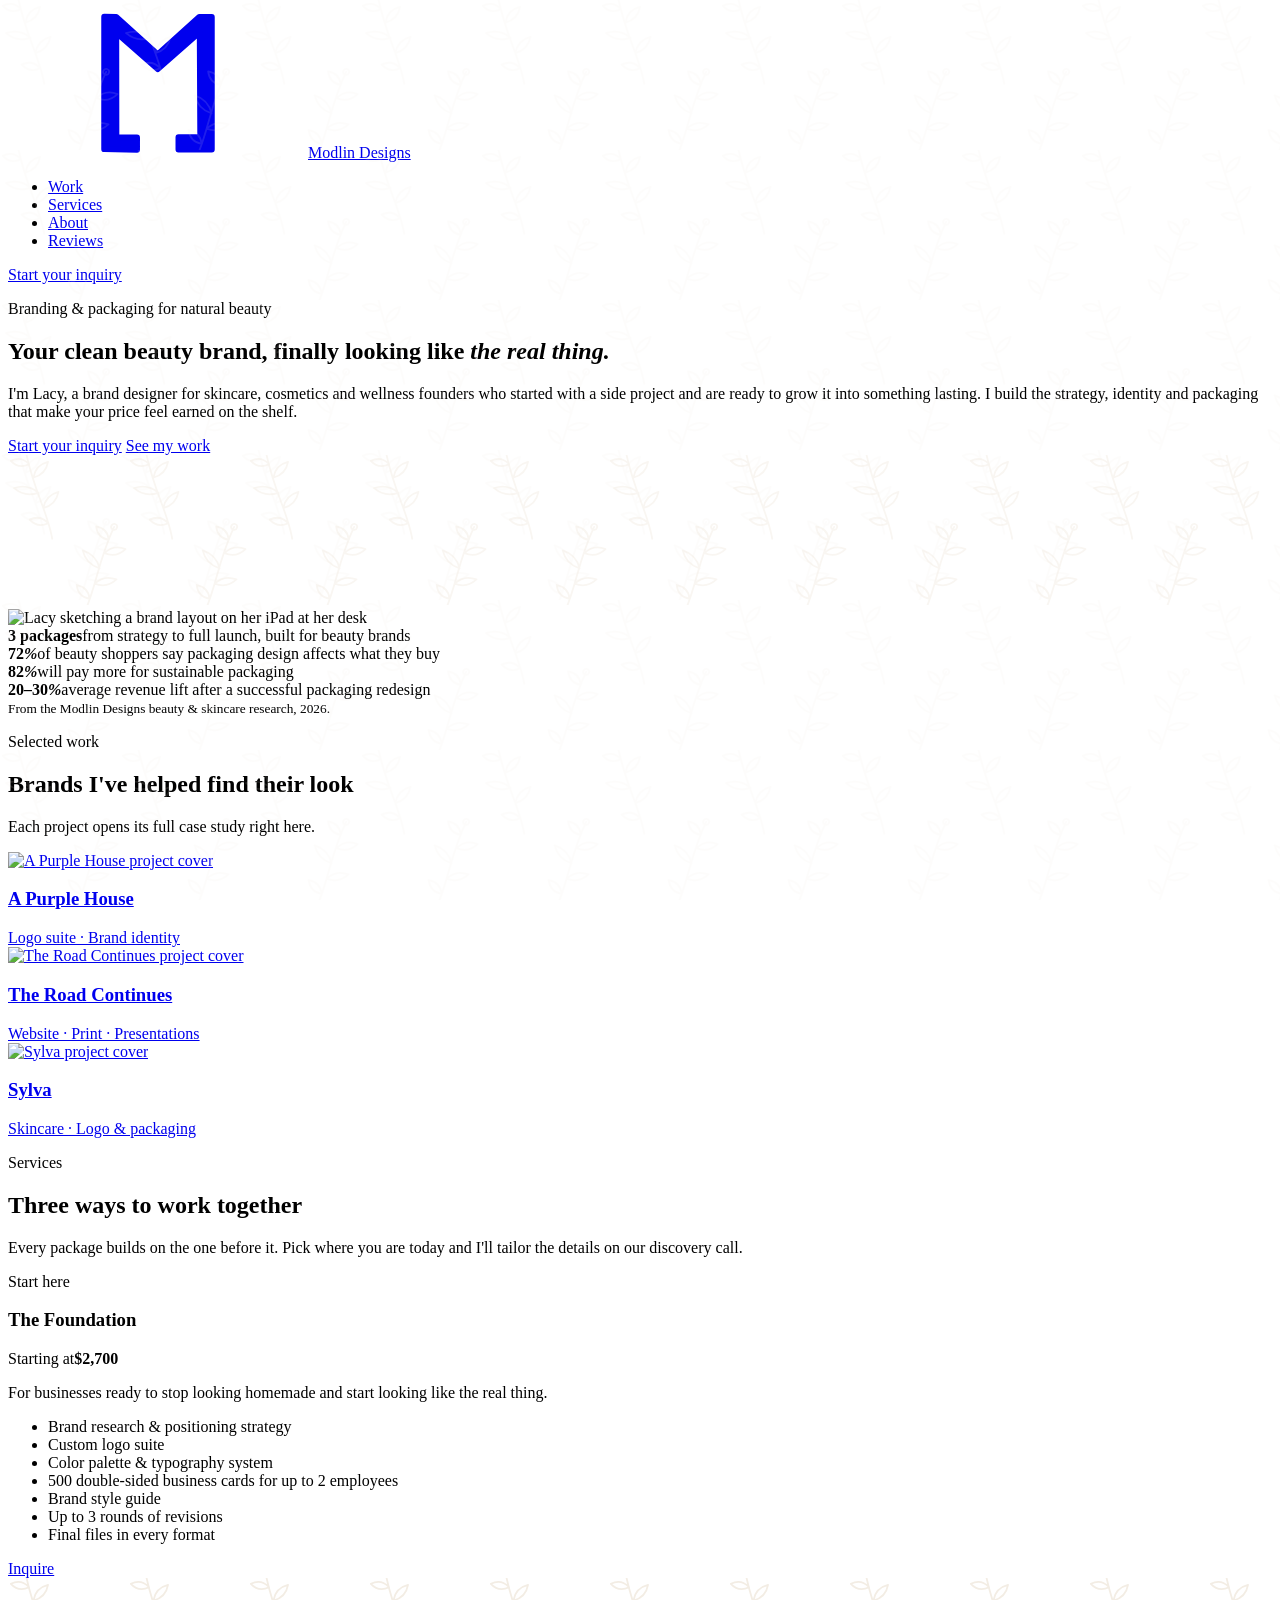
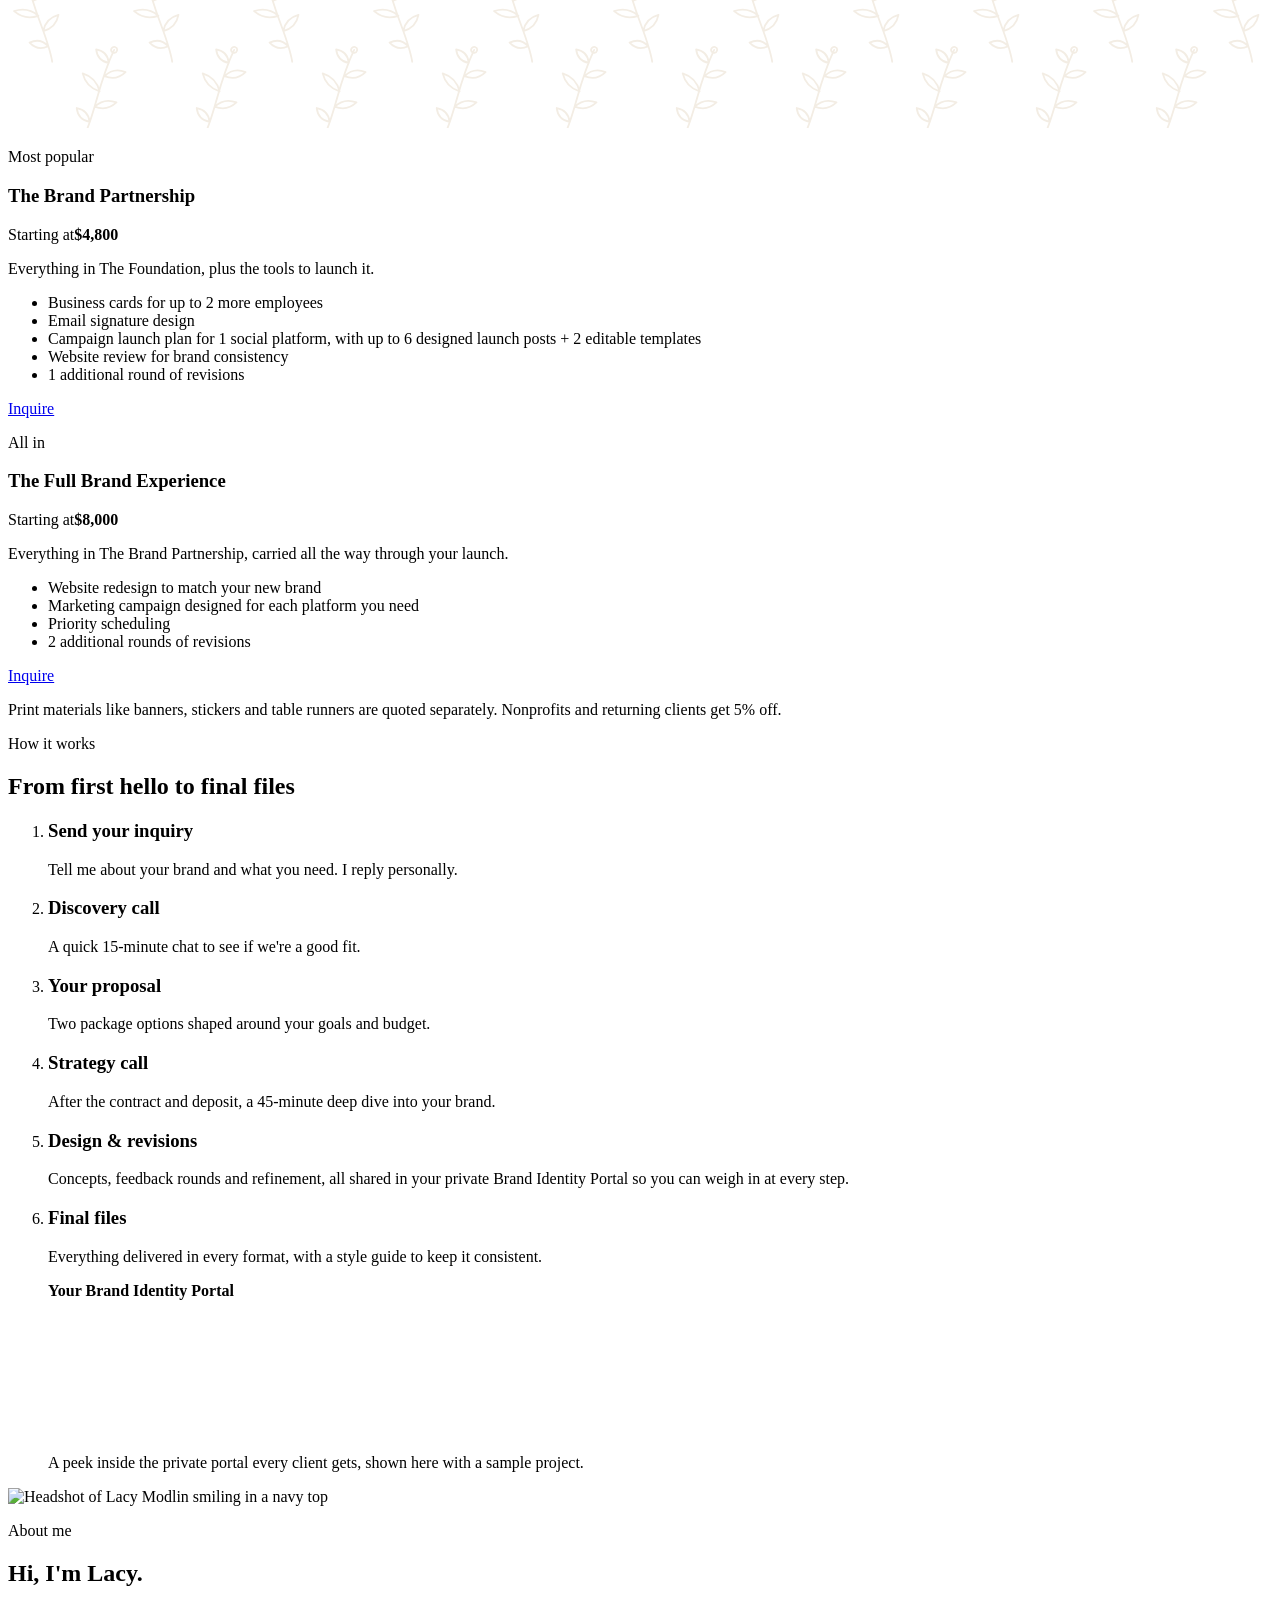
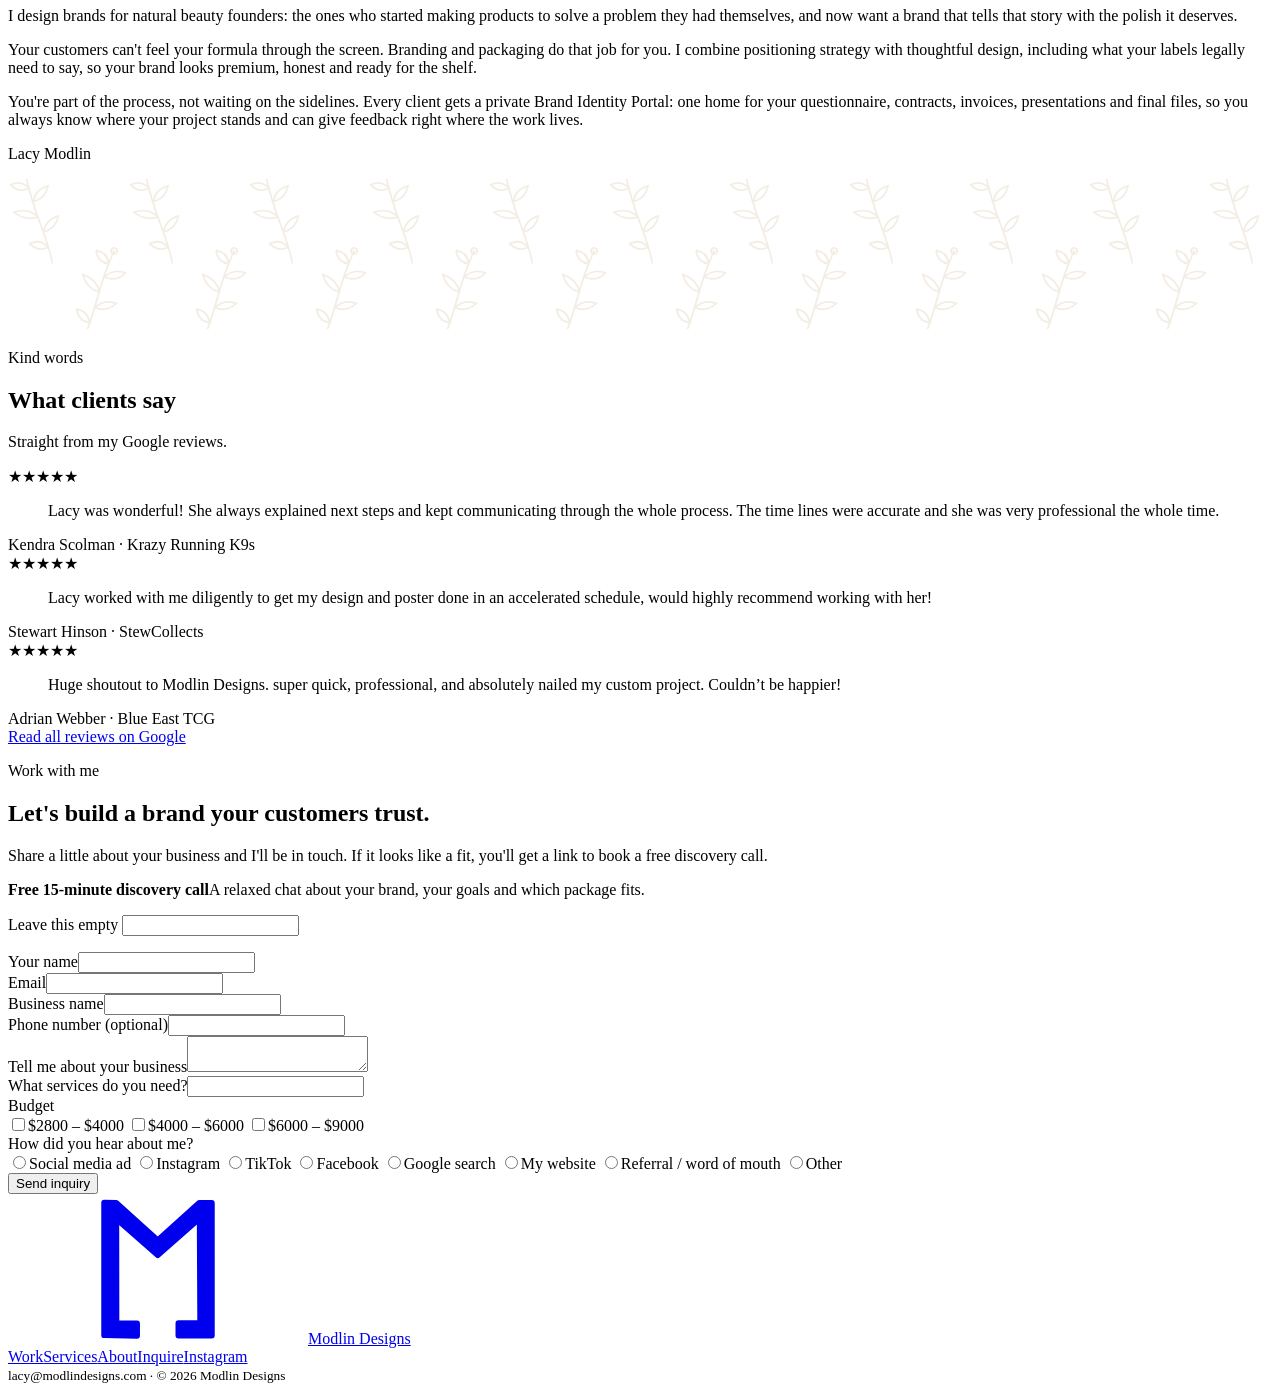
==== site/index.html @ efaef1c1 "Add Brand Identity Portal walkthrough video under How it works Co-Authored-By: Claude Opus 5.5 <nore" ====
<!doctype html>
<html lang="en">
<head>
<meta charset="utf-8">
<meta name="viewport" content="width=device-width,initial-scale=1,viewport-fit=cover">
<title>Modlin Designs | Brand &amp; Packaging Designer for Natural Beauty Brands</title>
<meta name="description" content="Lacy Modlin designs brand identities and packaging for natural skincare, cosmetics and wellness brands. Strategy-led branding packages from $2,700.">
<link rel="canonical" href="https://modlindesigns.com/">
<meta name="theme-color" content="#1B2A4A">
<meta property="og:site_name" content="Modlin Designs">
<meta property="og:title" content="Modlin Designs | Brand &amp; Packaging Designer for Natural Beauty Brands">
<meta property="og:description" content="Lacy Modlin designs brand identities and packaging for natural skincare, cosmetics and wellness brands. Strategy-led branding packages from $2,700.">
<meta property="og:type" content="website">
<meta property="og:url" content="https://modlindesigns.com/">
<meta property="og:image" content="https://modlindesigns.com/assets/img/og-image.jpg">
<meta property="og:locale" content="en_US">
<meta name="twitter:card" content="summary_large_image">
<meta name="twitter:title" content="Modlin Designs | Brand &amp; Packaging Designer for Natural Beauty Brands">
<meta name="twitter:description" content="Lacy Modlin designs brand identities and packaging for natural skincare, cosmetics and wellness brands. Strategy-led branding packages from $2,700.">
<meta name="twitter:image" content="https://modlindesigns.com/assets/img/og-image.jpg">
<script type="application/ld+json">{"@context": "https://schema.org", "@type": "ProfessionalService", "@id": "https://modlindesigns.com/#business", "name": "Modlin Designs", "url": "https://modlindesigns.com/", "logo": "https://modlindesigns.com/assets/img/favicon.svg", "image": "https://modlindesigns.com/assets/img/og-image.jpg", "email": "lacy@modlindesigns.com", "description": "Brand identity and packaging design for natural skincare, cosmetics and wellness brands.", "address": {"@type": "PostalAddress", "addressLocality": "Newbury Park", "addressRegion": "CA", "addressCountry": "US"}, "areaServed": "United States", "priceRange": "$$$", "founder": {"@id": "https://modlindesigns.com/#lacy"}, "sameAs": ["https://www.instagram.com/modlindesigns/"], "knowsAbout": ["Brand identity design", "Packaging design", "Logo design", "Skincare branding", "Cosmetics branding", "Brand strategy"]}</script>
<script type="application/ld+json">{"@context": "https://schema.org", "@type": "Person", "@id": "https://modlindesigns.com/#lacy", "name": "Lacy Modlin", "jobTitle": "Brand Designer", "worksFor": {"@id": "https://modlindesigns.com/#business"}, "url": "https://modlindesigns.com/#about", "sameAs": ["https://www.instagram.com/modlindesigns/"]}</script>
<script type="application/ld+json">{"@context": "https://schema.org", "@type": "WebSite", "name": "Modlin Designs", "url": "https://modlindesigns.com/"}</script>

<link rel="icon" href="/assets/img/favicon.svg" type="image/svg+xml">
<link rel="preconnect" href="https://fonts.googleapis.com">
<link rel="preconnect" href="https://fonts.gstatic.com" crossorigin>
<link rel="stylesheet" href="https://fonts.googleapis.com/css2?family=Nunito+Sans:ital,opsz,wght@0,6..12,400;0,6..12,600;0,6..12,700;0,6..12,800;1,6..12,400&display=swap">
<link rel="stylesheet" href="/assets/site.css">
</head>
<body>
<svg width="0" height="0" style="position:absolute" aria-hidden="true" xmlns:c2pa="http://c2pa.org/manifest"><metadata><c2pa:manifest>[base64]/[base64]/[base64]/[base64]/[base64]/3cyjxFA3Qo5S46fX0/ihY0VZ7mfb9KF703t5OjWDBWMA4GA1UdDwEB/wQEAwIHgDAVBgNVHSUEDjAMBgorBgEEAYPoXgIBMAwGA1UdEwEB/wQCMAAwHwYDVR0jBBgwFoAUzlHiBIFOZFsj+OPEz5o+nMHXXMIwCgYIKoZIzj0EAwMDZwAwZAIwMXMdFJ4BetLLVY7ORuE9noqbbAZOZn/aArXyTwFAZfKrPzxF2vPoJNf1+UCdg1XGAjBwX1zd9WGqYkqmL5SFqw1QySjr1zJfpJM9+1rdDwSPLMOPOjKuiXjoU/[base64]/jKN0HOrCvYYaFTtKqg9ouAygaY8A213Cc39vsR4ksc24cP8Gp+SHYgY+iVTx2PBjfODE=</c2pa:manifest></metadata>
  <defs>
    <pattern id="sprig" width="120" height="150" patternUnits="userSpaceOnUse">
      <g fill="none" stroke="#F3EDE4" stroke-width="1.8" stroke-linecap="round" stroke-linejoin="round">
        <path transform="translate(30,40) rotate(-18)" d="M0,46 C4,20 -3,-8 2,-46 M1,30Q-3.93,19.3 -15.6,20.87Q-10.67,31.57 1,30 M1,14Q14.11,14.78 20.48,3.29Q7.37,2.51 1,14 M1,-2Q-6.45,-14.08 -20.64,-13.9Q-13.19,-1.82 1,-2 M1,-18Q13.75,-17.03 19.76,-28.32Q7.01,-29.29 1,-18 M1,-32Q-3.75,-42.6 -15.24,-40.93Q-10.49,-30.33 1,-32 M2,-46m-3,0a3,3 0 1 0 6,0a3,3 0 1 0 -6,0"/>
        <path transform="translate(90,115) rotate(18)" d="M0,46 C4,20 -3,-8 2,-46 M1,30Q-3.93,19.3 -15.6,20.87Q-10.67,31.57 1,30 M1,14Q14.11,14.78 20.48,3.29Q7.37,2.51 1,14 M1,-2Q-6.45,-14.08 -20.64,-13.9Q-13.19,-1.82 1,-2 M1,-18Q13.75,-17.03 19.76,-28.32Q7.01,-29.29 1,-18 M1,-32Q-3.75,-42.6 -15.24,-40.93Q-10.49,-30.33 1,-32 M2,-46m-3,0a3,3 0 1 0 6,0a3,3 0 1 0 -6,0"/>
      </g>
    </pattern>
    <symbol id="logo" viewBox="0 0 500 500"><path stroke="currentColor" fill="currentColor" stroke-width="20" stroke-linejoin="round" fill-rule="evenodd" d="M70.865,29.583V470.417L179.9,472.139V431.255H111.135L110.673,81.633,249.135,203.506,389.327,79.911l1.731,350.9H318.365v40.606h110.77V29.861H387.6L249.135,155.012,110.673,29.861Z"/></symbol>
  </defs>
</svg>
<header>
  <div class="wrap nav">
    <a class="brand" href="/" aria-label="Modlin Designs home"><svg><use href="#logo"/></svg>Modlin Designs</a>
    <ul>
      <li><a href="/#work">Work</a></li>
      <li><a href="/#services">Services</a></li>
      <li><a href="/#about">About</a></li>
      <li><a href="/#reviews">Reviews</a></li>
    </ul>
    <a class="btn btn-fill" href="/#inquire">Start your inquiry</a>
  </div>
</header>
<main id="top">
  <section class="hero">
    <div class="wrap hero-grid">
      <div>
        <p class="eyebrow">Branding &amp; packaging for natural beauty</p>
        <h1>Your clean beauty brand, finally looking like <em>the real thing.</em></h1>
        <p class="lede">I'm Lacy, a brand designer for skincare, cosmetics and wellness founders who started with a side project and are ready to grow it into something lasting. I build the strategy, identity and packaging that make your price feel earned on the shelf.</p>
        <div class="ctas">
          <a class="btn btn-fill" href="/#inquire">Start your inquiry</a>
          <a class="btn btn-line" href="/#work">See my work</a>
        </div>
      </div>
      <div class="hero-art">
        <svg class="sprig" width="100%" height="100%" aria-hidden="true"><rect width="100%" height="100%" fill="url(#sprig)" opacity=".5"/></svg>
        <div class="slot photo"><img src="/assets/img/lacy-working.jpg" alt="Lacy sketching a brand layout on her iPad at her desk"></div>
        <div class="badge"><b>3 packages</b>from strategy to full launch, built for beauty brands</div>
      </div>
    </div>
  </section>

  <div class="proof">
    <div class="wrap">
      <div><b>72<i class="pc">%</i></b><span>of beauty shoppers say packaging design affects what they buy</span></div>
      <div><b>82<i class="pc">%</i></b><span>will pay more for sustainable packaging</span></div>
      <div><b>20<i class="pc">–</i>30<i class="pc">%</i></b><span>average revenue lift after a successful packaging redesign</span></div>
      <small>From the Modlin Designs beauty &amp; skincare research, 2026.</small>
    </div>
  </div>

  <section class="block" id="work">
    <div class="wrap">
      <div class="head">
        <div><p class="eyebrow">Selected work</p><h2>Brands I've helped find their look</h2></div>
        <p>Each project opens its full case study right here.</p>
      </div>
      <div class="work-grid">
        <a class="proj" href="/projects/a-purple-house/"><div class="cover"><img src="/assets/projects/a-purple-house/card.jpg" alt="A Purple House project cover" loading="lazy"></div><h3>A Purple House</h3><span>Logo suite · Brand identity</span></a>
        <a class="proj" href="/projects/the-road-continues/"><div class="cover"><img src="/assets/projects/the-road-continues/card.jpg" alt="The Road Continues project cover" loading="lazy"></div><h3>The Road Continues</h3><span>Website · Print · Presentations</span></a>
        <a class="proj" href="/projects/sylva/"><div class="cover"><img src="/assets/projects/sylva/card.jpg" alt="Sylva project cover" loading="lazy"></div><h3>Sylva</h3><span>Skincare · Logo &amp; packaging</span></a>
      </div>
    </div>
  </section>

  <section class="block services" id="services">
    <div class="wrap">
      <div class="head">
        <div><p class="eyebrow">Services</p><h2>Three ways to work together</h2></div>
        <p>Every package builds on the one before it. Pick where you are today and I'll tailor the details on our discovery call.</p>
      </div>
      <div class="tiers">
        <article class="tier">
          <p class="tag">Start here</p>
          <h3>The Foundation</h3>
          <p class="price">Starting at<b>$2,700</b></p>
          <p class="pitch">For businesses ready to stop looking homemade and start looking like the real thing.</p>
          <ul>
            <li>Brand research &amp; positioning strategy</li>
            <li>Custom logo suite</li>
            <li>Color palette &amp; typography system</li>
            <li>500 double-sided business cards for up to 2 employees</li>
            <li>Brand style guide</li>
            <li>Up to 3 rounds of revisions</li>
            <li>Final files in every format</li>
          </ul>
          <a class="btn btn-line" href="/#inquire">Inquire</a>
        </article>
        <article class="tier pop">
          <svg class="sprig" width="100%" height="100%" aria-hidden="true"><rect width="100%" height="100%" fill="url(#sprig)"/></svg>
          <p class="tag">Most popular</p>
          <h3>The Brand Partnership</h3>
          <p class="price">Starting at<b>$4,800</b></p>
          <p class="pitch">Everything in The Foundation, plus the tools to launch it.</p>
          <ul>
            <li>Business cards for up to 2 more employees</li>
            <li>Email signature design</li>
            <li>Campaign launch plan for 1 social platform, with up to 6 designed launch posts + 2 editable templates</li>
            <li>Website review for brand consistency</li>
            <li>1 additional round of revisions</li>
          </ul>
          <a class="btn" href="/#inquire">Inquire</a>
        </article>
        <article class="tier">
          <p class="tag">All in</p>
          <h3>The Full Brand Experience</h3>
          <p class="price">Starting at<b>$8,000</b></p>
          <p class="pitch">Everything in The Brand Partnership, carried all the way through your launch.</p>
          <ul>
            <li>Website redesign to match your new brand</li>
            <li>Marketing campaign designed for each platform you need</li>
            <li>Priority scheduling</li>
            <li>2 additional rounds of revisions</li>
          </ul>
          <a class="btn btn-line" href="/#inquire">Inquire</a>
        </article>
      </div>
      <p class="fine">Print materials like banners, stickers and table runners are quoted separately. Nonprofits and returning clients get 5% off.</p>
    </div>
  </section>

  <section class="block" id="process">
    <div class="wrap">
      <div class="head">
        <div><p class="eyebrow">How it works</p><h2>From first hello to final files</h2></div>
      </div>
      <ol class="steps">
        <li><h3>Send your inquiry</h3><p>Tell me about your brand and what you need. I reply personally.</p></li>
        <li><h3>Discovery call</h3><p>A quick 15-minute chat to see if we're a good fit.</p></li>
        <li><h3>Your proposal</h3><p>Two package options shaped around your goals and budget.</p></li>
        <li><h3>Strategy call</h3><p>After the contract and deposit, a 45-minute deep dive into your brand.</p></li>
        <li><h3>Design &amp; revisions</h3><p>Concepts, feedback rounds and refinement, all shared in your private Brand Identity Portal so you can weigh in at every step.</p></li>
        <li><h3>Final files</h3><p>Everything delivered in every format, with a style guide to keep it consistent.</p></li>
      </ol>
      <figure class="portal-demo">
        <div class="portal-bar"><span></span><span></span><span></span><b>Your Brand Identity Portal</b></div>
        <video src="/assets/img/portal-walkthrough.mp4" poster="/assets/img/portal-walkthrough-poster.jpg" autoplay muted loop playsinline preload="metadata" aria-label="A quick walkthrough of the Brand Identity Portal: project timeline, onboarding tasks, presentations, feedback prompts and final files"></video>
        <figcaption>A peek inside the private portal every client gets, shown here with a sample project.</figcaption>
      </figure>
    </div>
  </section>

  <section class="block about" id="about">
    <div class="wrap about-grid">
      <div class="slot photo"><img src="/assets/img/lacy-portrait.jpg" alt="Headshot of Lacy Modlin smiling in a navy top"></div>
      <div class="copy">
        <p class="eyebrow">About me</p>
        <h2>Hi, I'm Lacy.</h2>
        <p>I design brands for natural beauty founders: the ones who started making products to solve a problem they had themselves, and now want a brand that tells that story with the polish it deserves.</p>
        <p>Your customers can't feel your formula through the screen. Branding and packaging do that job for you. I combine positioning strategy with thoughtful design, including what your labels legally need to say, so your brand looks premium, honest and ready for the shelf.</p>
        <p>You're part of the process, not waiting on the sidelines. Every client gets a private Brand Identity Portal: one home for your questionnaire, contracts, invoices, presentations and final files, so you always know where your project stands and can give feedback right where the work lives.</p>
        <p class="sig">Lacy Modlin</p>
      </div>
    </div>
  </section>

  <section class="block reviews" id="reviews">
    <svg class="sprig" width="100%" height="100%" aria-hidden="true"><rect width="100%" height="100%" fill="url(#sprig)"/></svg>
    <div class="wrap">
      <div class="head">
        <div><p class="eyebrow">Kind words</p><h2>What clients say</h2></div>
        <p>Straight from my Google reviews.</p>
      </div>
      <div class="quotes">
        <figure class="quote" style="margin:0"><div class="stars" aria-label="5 stars">★★★★★</div><blockquote>Lacy was wonderful! She always explained next steps and kept communicating through the whole process. The time lines were accurate and she was very professional the whole time.</blockquote><footer>Kendra Scolman <span>· Krazy Running K9s</span></footer></figure>
        <figure class="quote" style="margin:0"><div class="stars" aria-label="5 stars">★★★★★</div><blockquote>Lacy worked with me diligently to get my design and poster done in an accelerated schedule, would highly recommend working with her!</blockquote><footer>Stewart Hinson <span>· StewCollects</span></footer></figure>
        <figure class="quote" style="margin:0"><div class="stars" aria-label="5 stars">★★★★★</div><blockquote>Huge shoutout to Modlin Designs. super quick, professional, and absolutely nailed my custom project. Couldn’t be happier!</blockquote><footer>Adrian Webber <span>· Blue East TCG</span></footer></figure>
      </div>
      <a class="btn" href="https://www.google.com/search?q=Modlin+Designs+Newbury+Park" target="_blank" rel="noopener">Read all reviews on Google</a>
    </div>
  </section>

  <section class="block" id="inquire">
    <div class="wrap inq-grid">
      <div class="inq-side">
        <p class="eyebrow">Work with me</p>
        <h2>Let's build a brand your customers trust.</h2>
        <p>Share a little about your business and I'll be in touch. If it looks like a fit, you'll get a link to book a free discovery call.</p>
        <div class="call"><b>Free 15-minute discovery call</b>A relaxed chat about your brand, your goals and which package fits.</div>
      </div>
      <form name="inquiry" method="POST" action="/thanks/" data-netlify="true" netlify-honeypot="company_website">
        <input type="hidden" name="form-name" value="inquiry">
        <p class="hp"><label>Leave this empty <input name="company_website" tabindex="-1" autocomplete="off"></label></p>
        <div class="f"><label for="name">Your name</label><input id="name" name="Contact Name" autocomplete="name" required></div>
        <div class="f"><label for="email">Email</label><input id="email" name="Email" type="email" autocomplete="email" required></div>
        <div class="f"><label for="biz">Business name</label><input id="biz" name="Business name" autocomplete="organization" required></div>
        <div class="f"><label for="phone">Phone number <span style="font-weight:400">(optional)</span></label><input id="phone" name="Phone number" type="tel" autocomplete="tel"></div>
        <div class="f full"><label for="about-biz">Tell me about your business</label><textarea id="about-biz" name="Tell me about your business" required></textarea></div>
        <div class="f full"><label for="services">What services do you need?</label><input id="services" name="What services do you need?" required></div>
        <div class="f full"><span class="lbl">Budget</span>
          <div class="chips">
            <label><input type="checkbox" name="Budget" value="$2800 – $4000">$2800 – $4000</label>
            <label><input type="checkbox" name="Budget" value="$4000 – $6000">$4000 – $6000</label>
            <label><input type="checkbox" name="Budget" value="$6000 – $9000">$6000 – $9000</label>
          </div>
        </div>
        <div class="f full"><span class="lbl">How did you hear about me?</span>
          <div class="chips">
            <label><input type="radio" name="How did you hear about me?" value="Social media ad">Social media ad</label>
            <label><input type="radio" name="How did you hear about me?" value="Instagram">Instagram</label>
            <label><input type="radio" name="How did you hear about me?" value="TikTok">TikTok</label>
            <label><input type="radio" name="How did you hear about me?" value="Facebook">Facebook</label>
            <label><input type="radio" name="How did you hear about me?" value="Google search">Google search</label>
            <label><input type="radio" name="How did you hear about me?" value="My website">My website</label>
            <label><input type="radio" name="How did you hear about me?" value="Referral / word of mouth">Referral / word of mouth</label>
            <label><input type="radio" name="How did you hear about me?" value="Other">Other</label>
          </div>
        </div>
        <button class="btn btn-fill" type="submit">Send inquiry</button>
      </form>
    </div>
  </section>
</main>
<footer class="foot">
  <svg class="sprig" width="100%" height="100%" aria-hidden="true" style="position:absolute;inset:0;opacity:.12"><rect width="100%" height="100%" fill="url(#sprig)"/></svg>
  <div class="wrap">
    <a class="brand" href="/"><svg><use href="#logo"/></svg>Modlin Designs</a>
    <nav><a href="/#work">Work</a><a href="/#services">Services</a><a href="/#about">About</a><a href="/#inquire">Inquire</a><a href="https://www.instagram.com/modlindesigns/" rel="noopener me" target="_blank">Instagram</a></nav>
    <small>lacy@modlindesigns.com · © 2026 Modlin Designs</small>
  </div>
</footer>
</body>
</html>
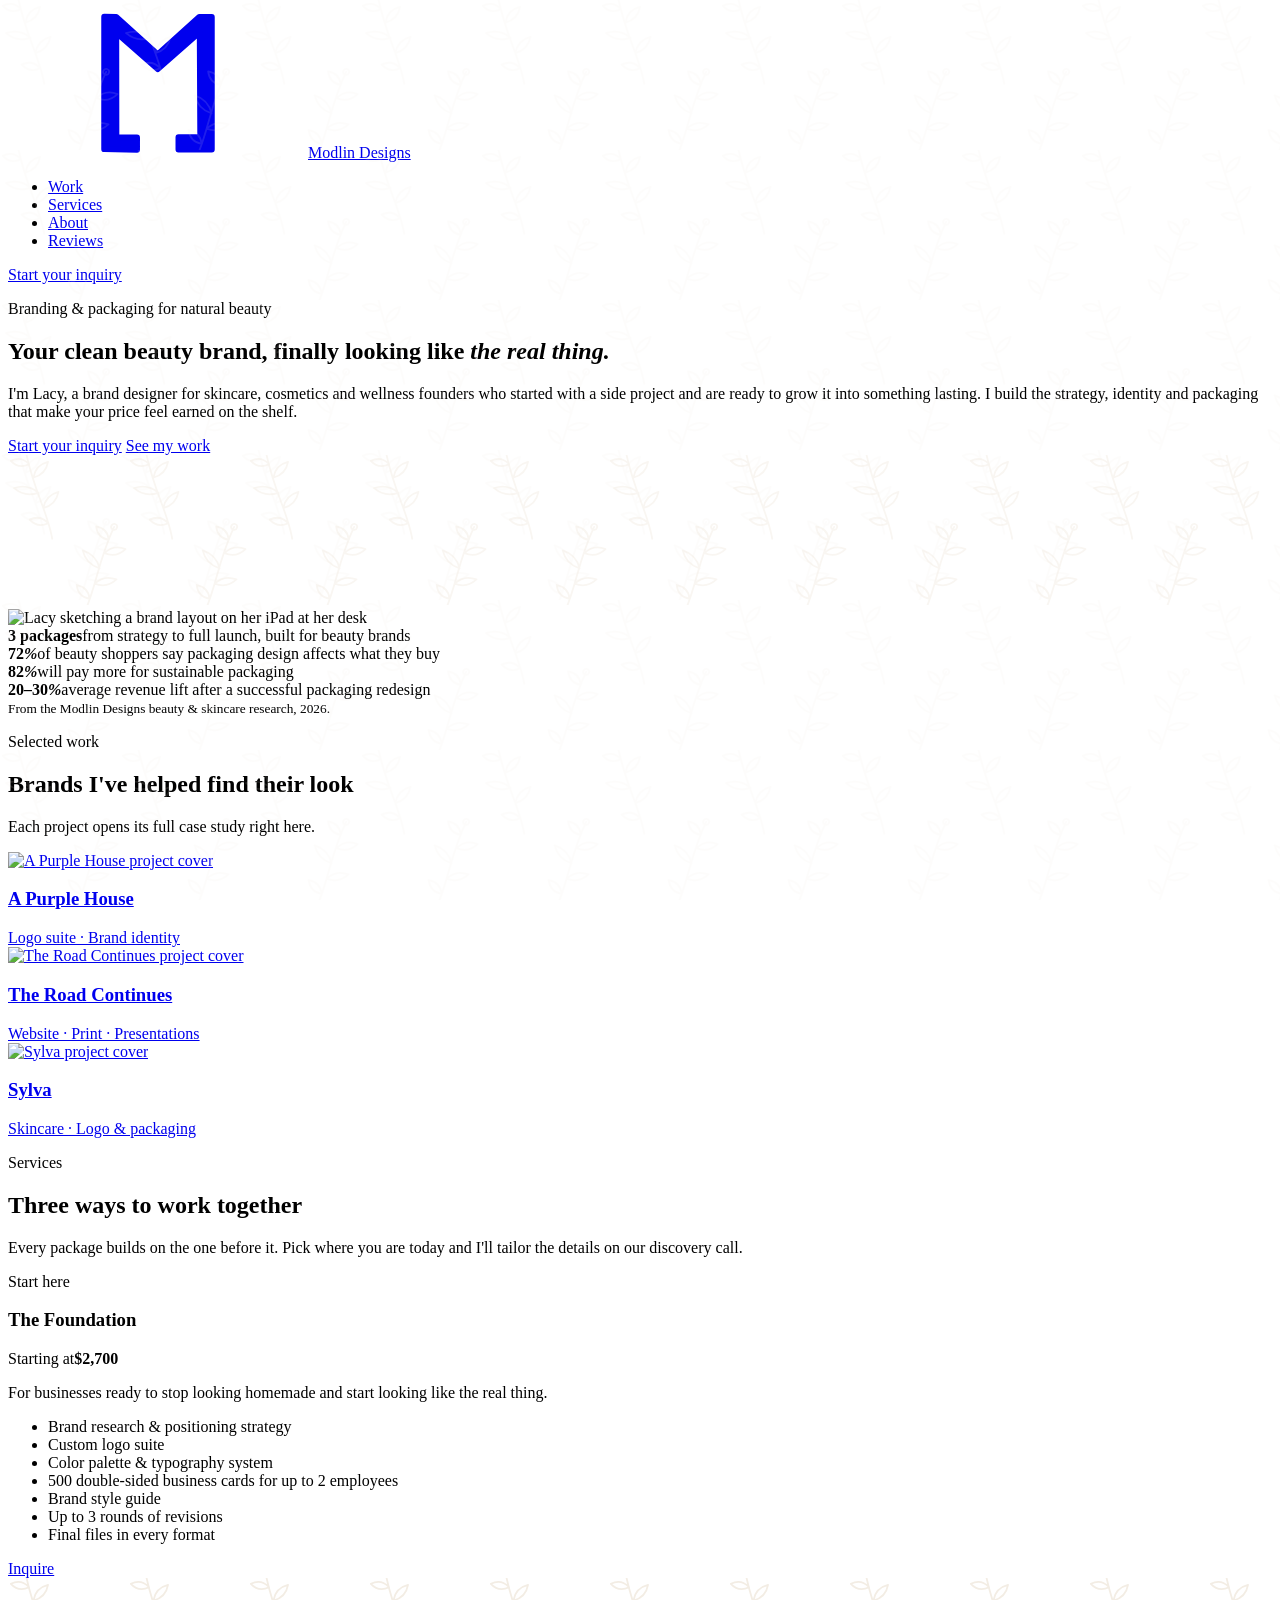
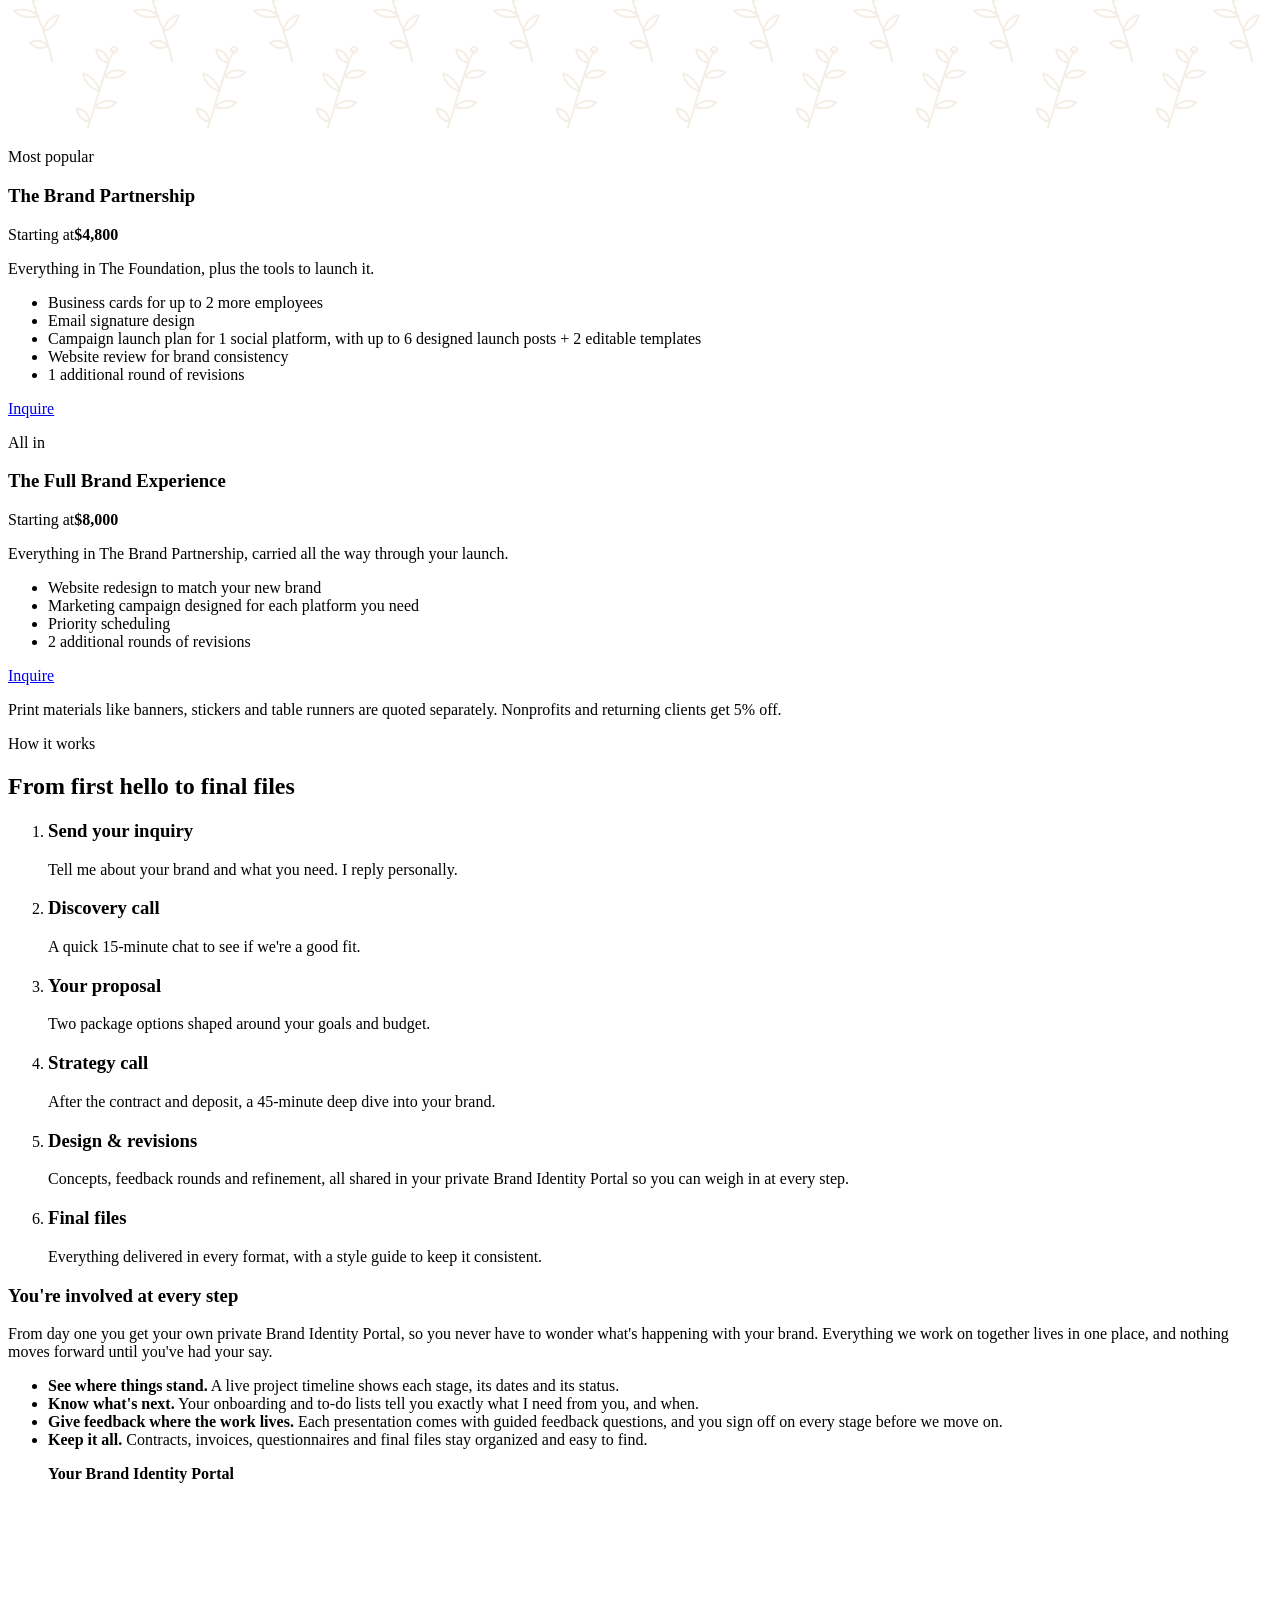
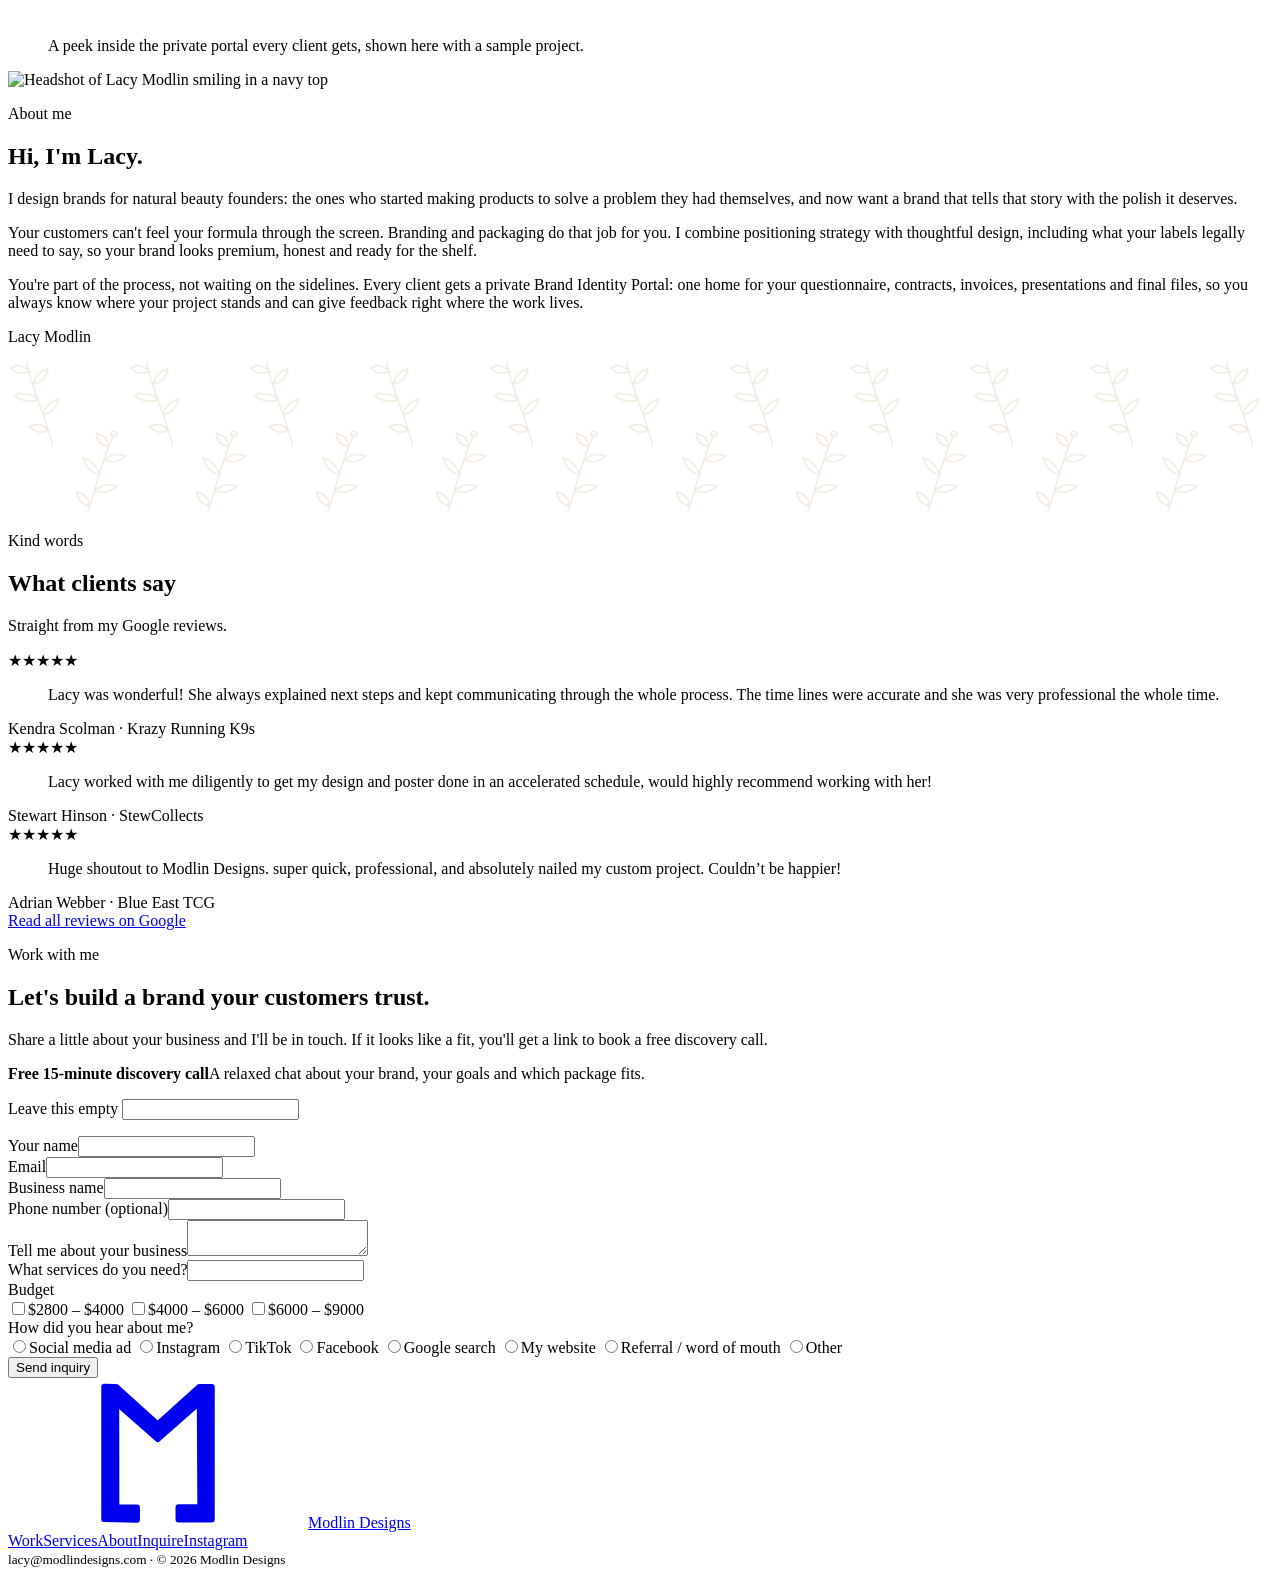
==== commit ec73df90: "Expand portal section: client involvement intro and four points Co-Authored-By: Claude Opus 5.5 <nor" ====
--- a/site/index.html
+++ b/site/index.html
@@ -164,6 +164,16 @@
         <li><h3>Design &amp; revisions</h3><p>Concepts, feedback rounds and refinement, all shared in your private Brand Identity Portal so you can weigh in at every step.</p></li>
         <li><h3>Final files</h3><p>Everything delivered in every format, with a style guide to keep it consistent.</p></li>
       </ol>
+      <div class="portal-intro">
+        <h3>You're involved at every step</h3>
+        <p>From day one you get your own private Brand Identity Portal, so you never have to wonder what's happening with your brand. Everything we work on together lives in one place, and nothing moves forward until you've had your say.</p>
+        <ul>
+          <li><b>See where things stand.</b> A live project timeline shows each stage, its dates and its status.</li>
+          <li><b>Know what's next.</b> Your onboarding and to-do lists tell you exactly what I need from you, and when.</li>
+          <li><b>Give feedback where the work lives.</b> Each presentation comes with guided feedback questions, and you sign off on every stage before we move on.</li>
+          <li><b>Keep it all.</b> Contracts, invoices, questionnaires and final files stay organized and easy to find.</li>
+        </ul>
+      </div>
       <figure class="portal-demo">
         <div class="portal-bar"><span></span><span></span><span></span><b>Your Brand Identity Portal</b></div>
         <video src="/assets/img/portal-walkthrough.mp4" poster="/assets/img/portal-walkthrough-poster.jpg" autoplay muted loop playsinline preload="metadata" aria-label="A quick walkthrough of the Brand Identity Portal: project timeline, onboarding tasks, presentations, feedback prompts and final files"></video>
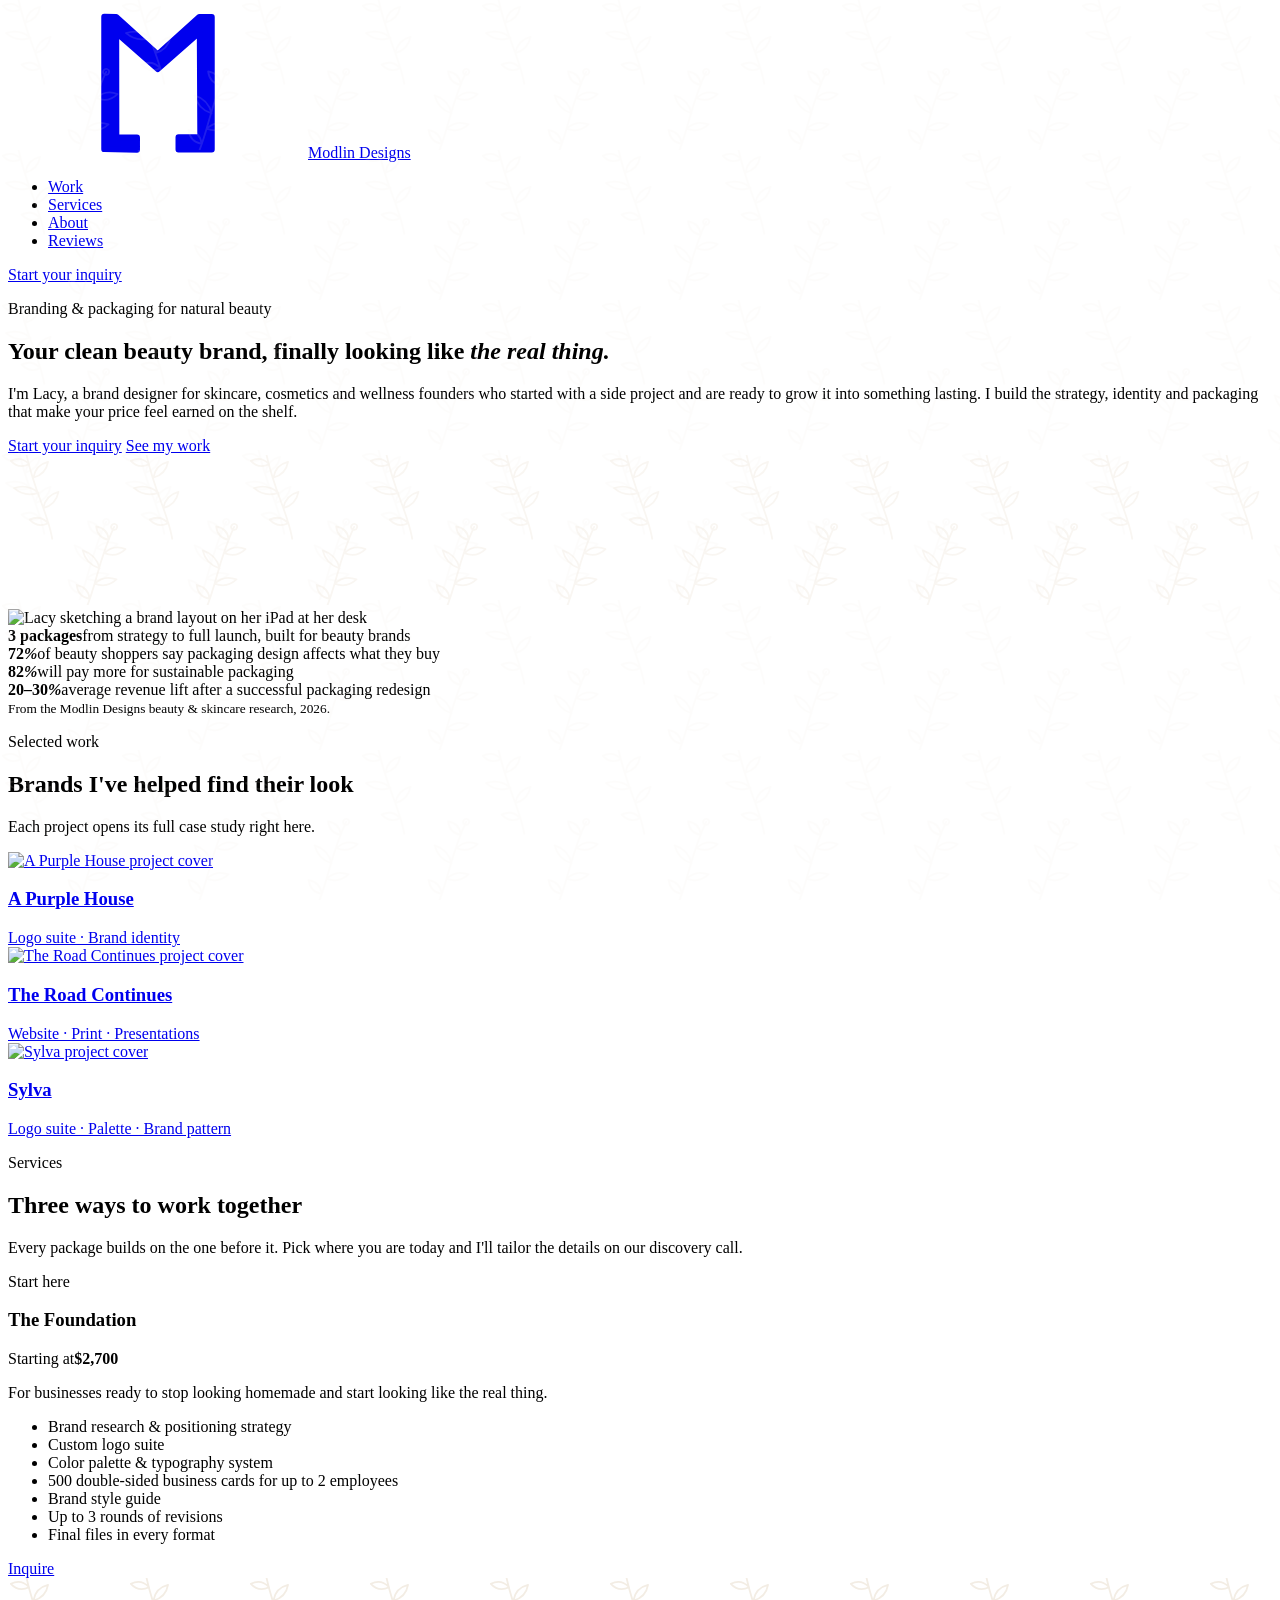
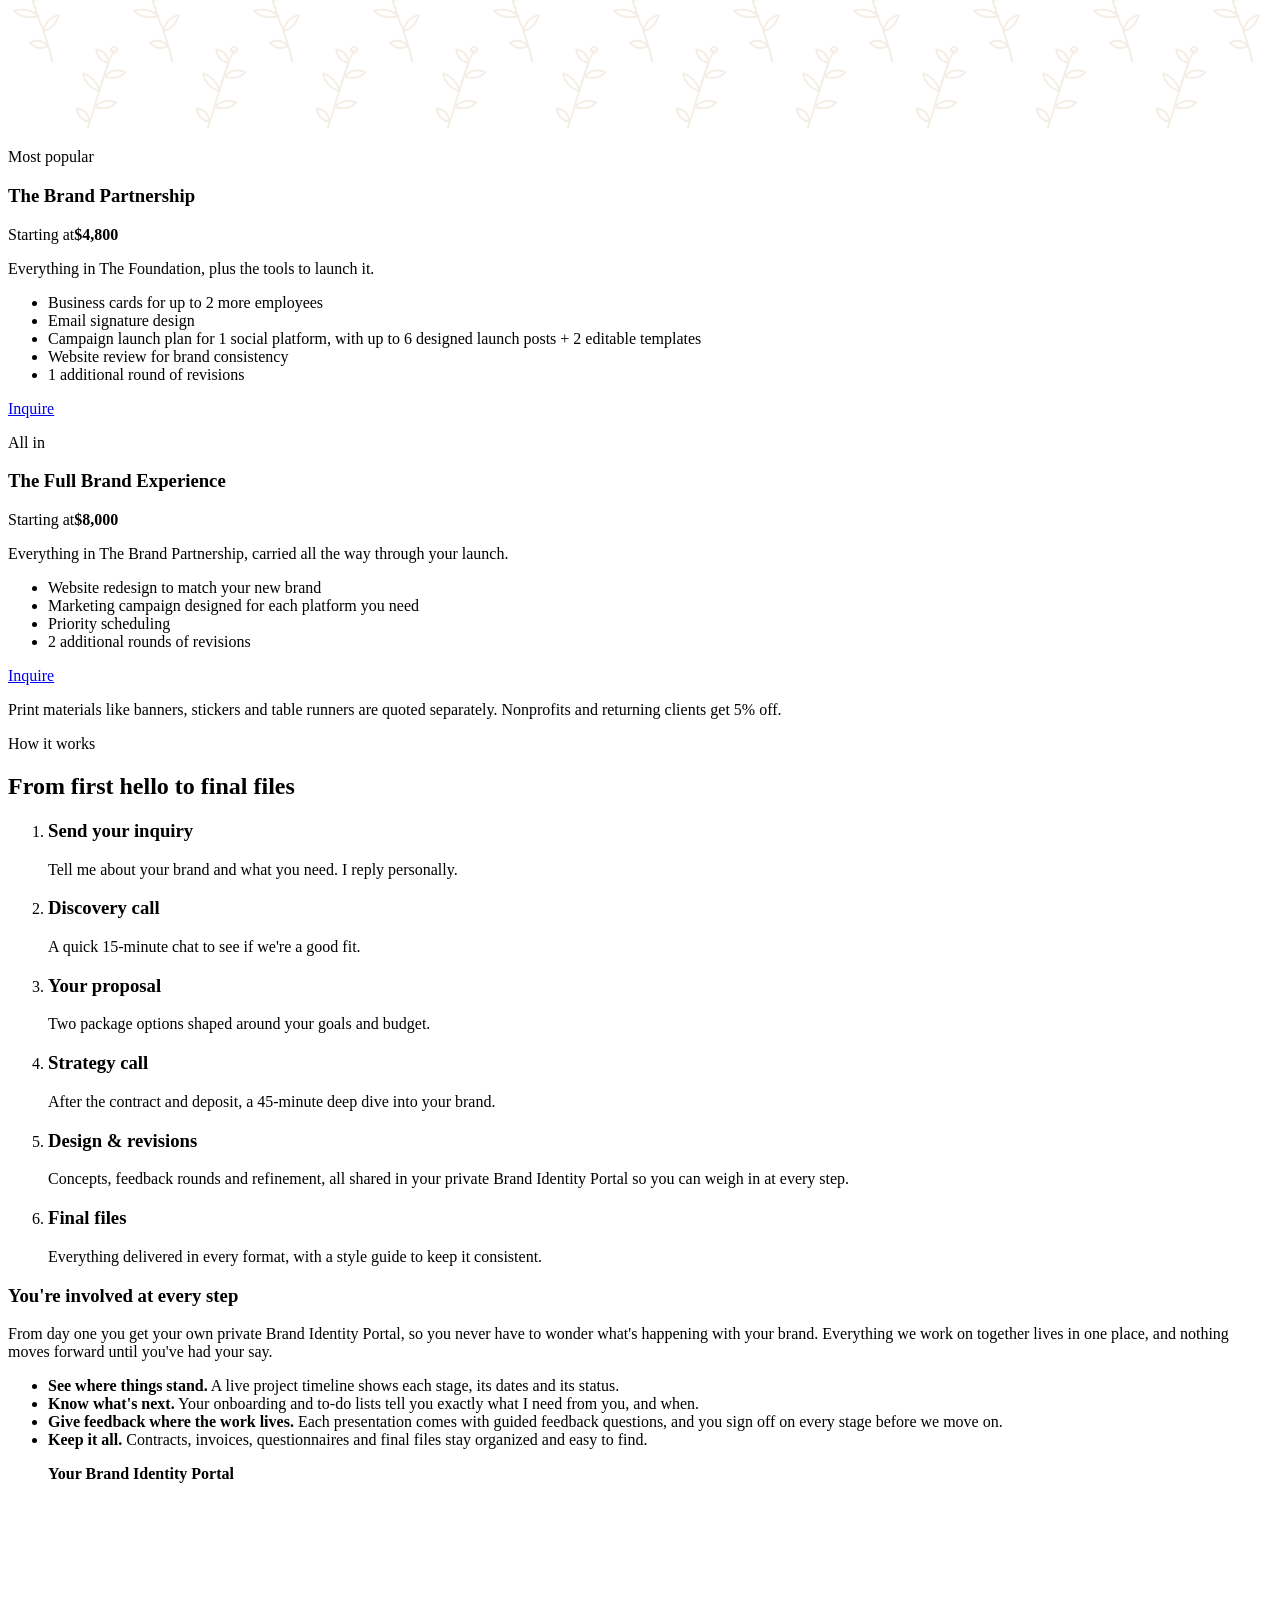
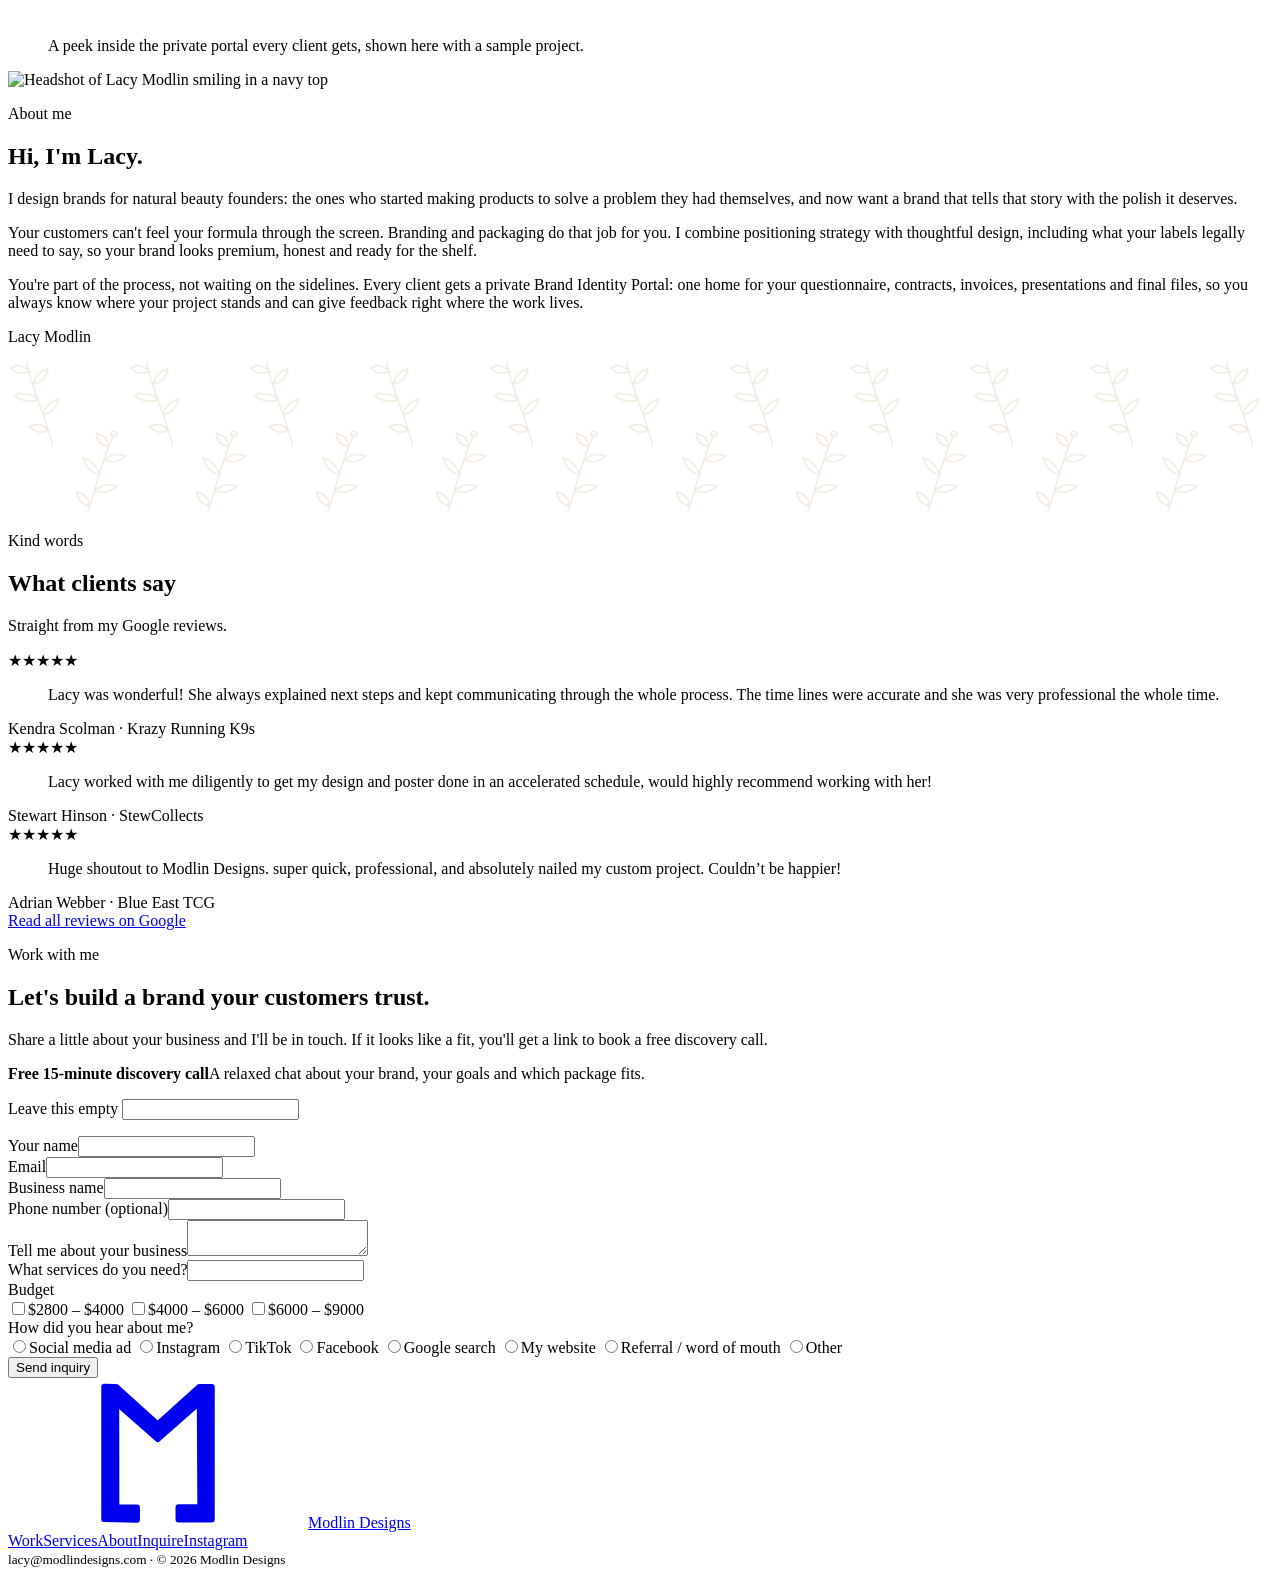
==== commit f92d2b40: "Sylva card tags: list design deliverables instead of skincare Co-Authored-By: Claude Opus 5.5 <norep" ====
--- a/site/index.html
+++ b/site/index.html
@@ -90,7 +90,7 @@
       <div class="work-grid">
         <a class="proj" href="/projects/a-purple-house/"><div class="cover"><img src="/assets/projects/a-purple-house/card.jpg" alt="A Purple House project cover" loading="lazy"></div><h3>A Purple House</h3><span>Logo suite · Brand identity</span></a>
         <a class="proj" href="/projects/the-road-continues/"><div class="cover"><img src="/assets/projects/the-road-continues/card.jpg" alt="The Road Continues project cover" loading="lazy"></div><h3>The Road Continues</h3><span>Website · Print · Presentations</span></a>
-        <a class="proj" href="/projects/sylva/"><div class="cover"><img src="/assets/projects/sylva/card.jpg" alt="Sylva project cover" loading="lazy"></div><h3>Sylva</h3><span>Skincare · Logo &amp; packaging</span></a>
+        <a class="proj" href="/projects/sylva/"><div class="cover"><img src="/assets/projects/sylva/card.jpg" alt="Sylva project cover" loading="lazy"></div><h3>Sylva</h3><span>Logo suite · Palette · Brand pattern</span></a>
       </div>
     </div>
   </section>
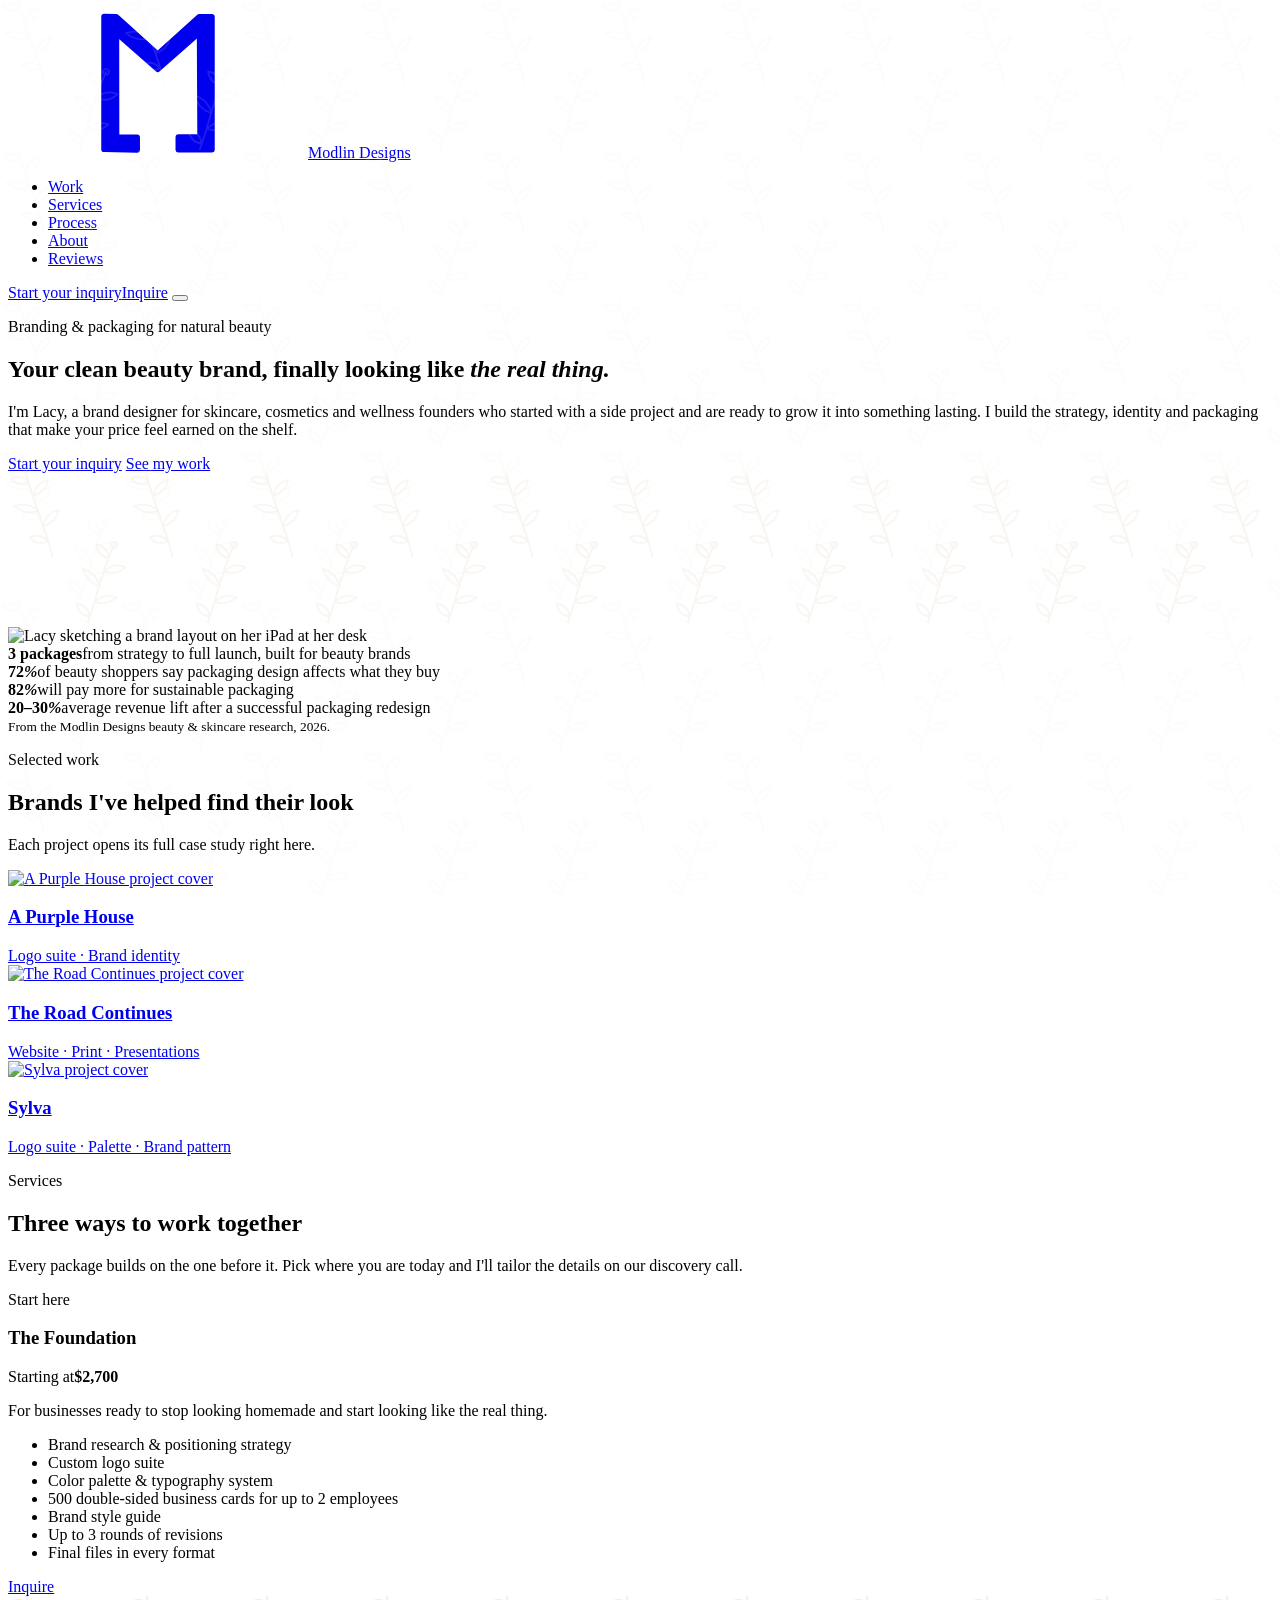
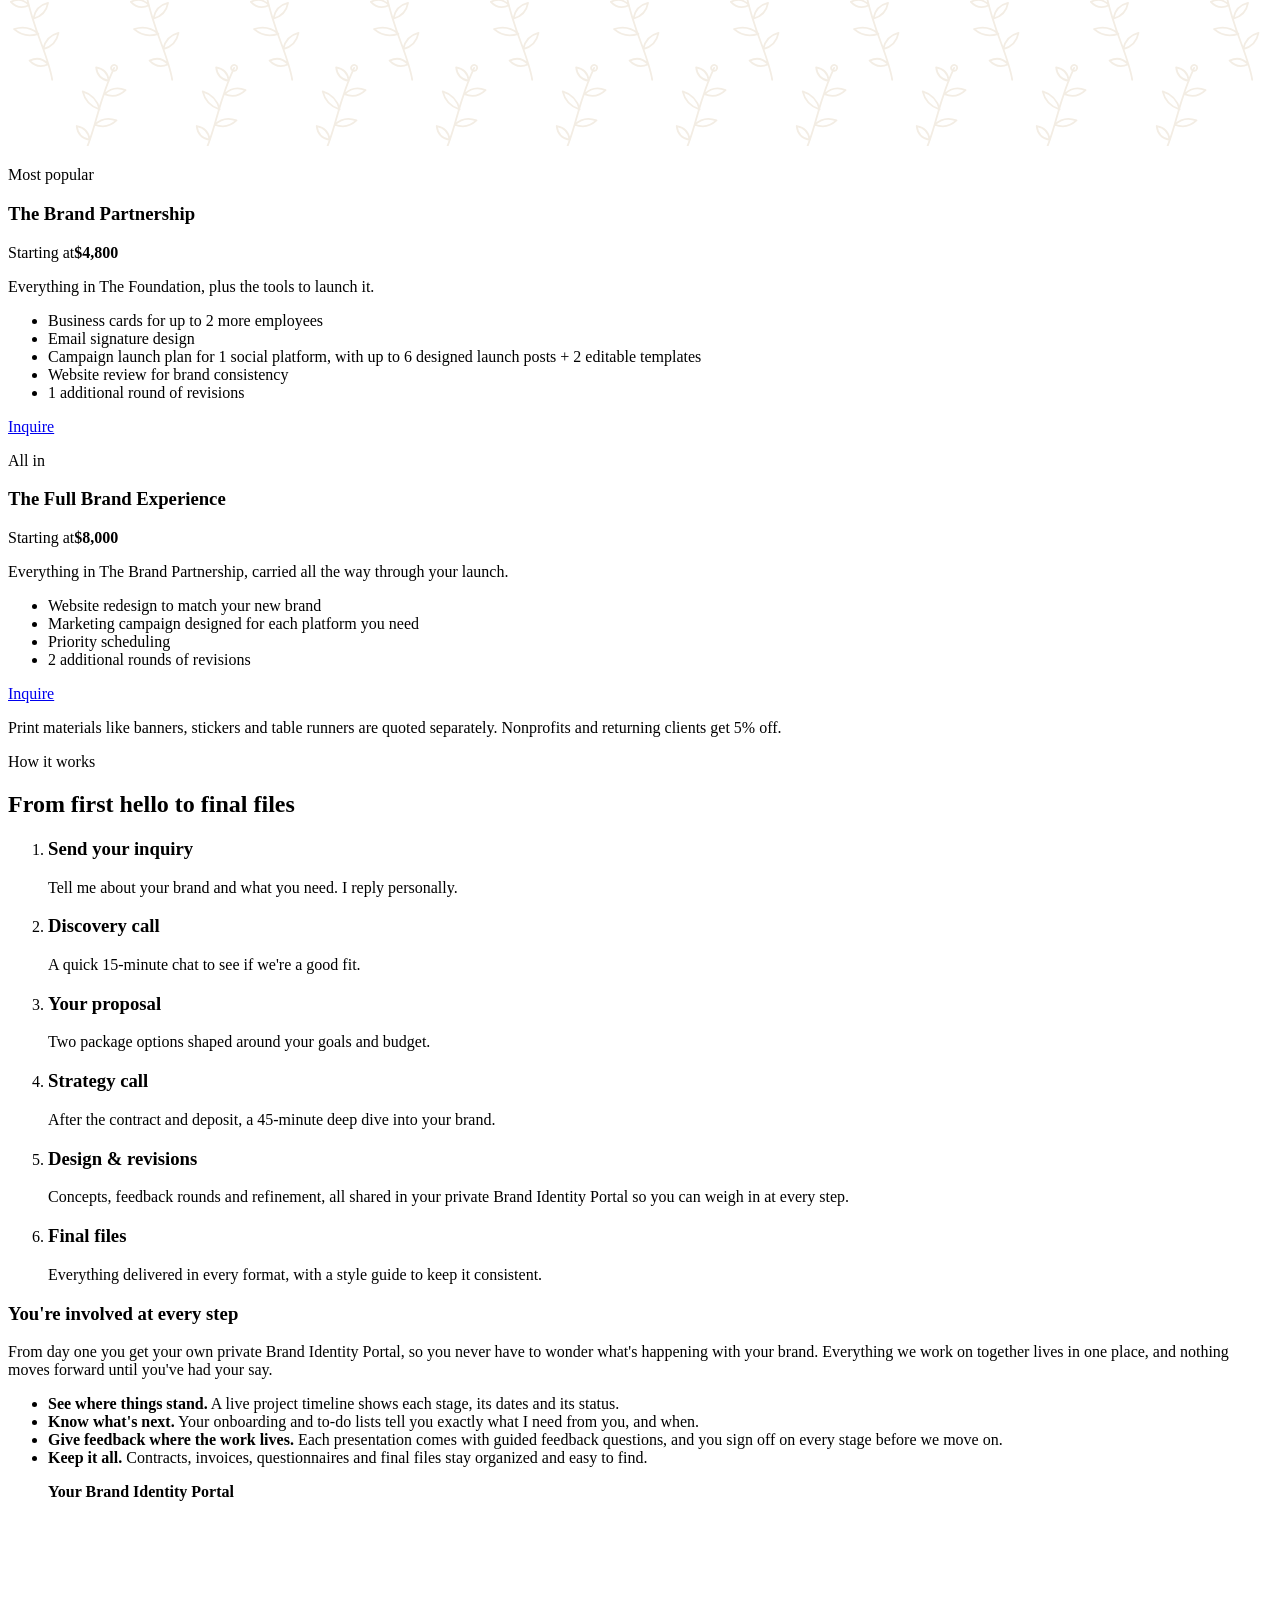
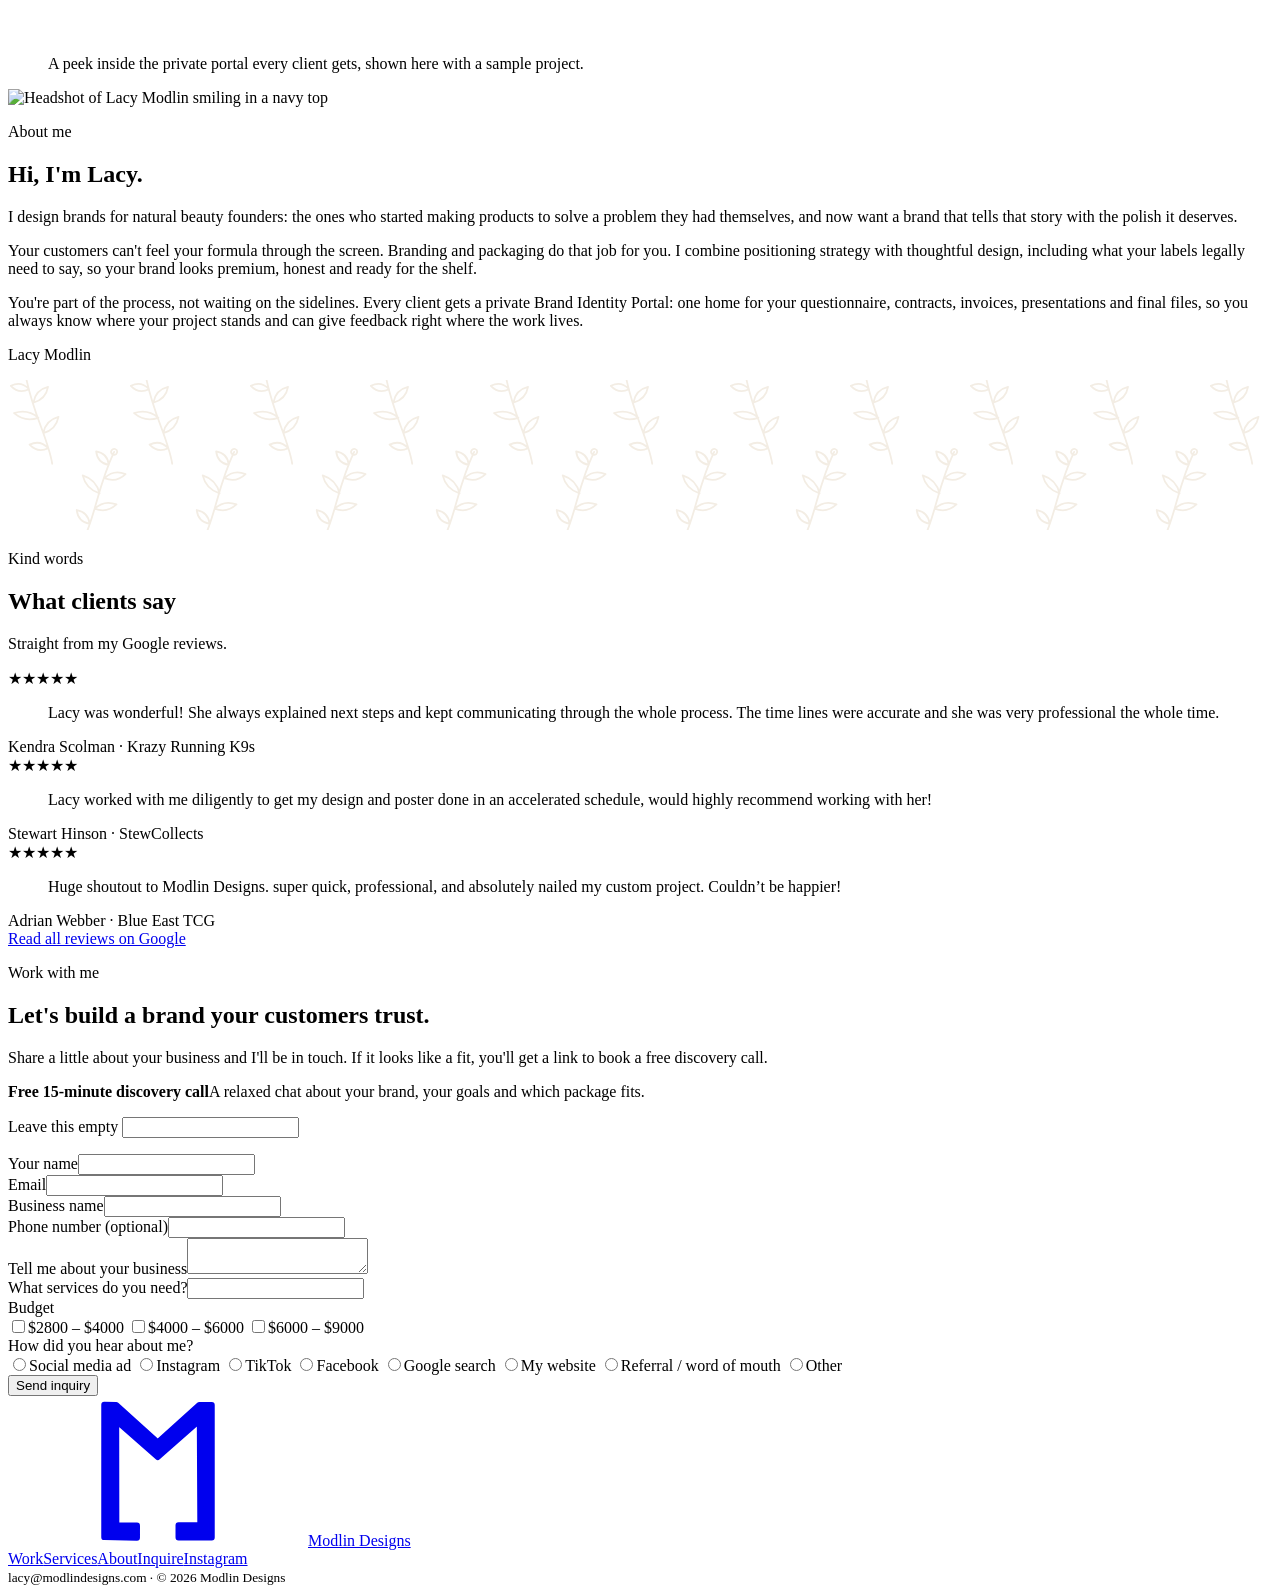
==== commit 90152212: "Add phone menu, Process nav link, and drop skincare from Sylva label Co-Authored-By: Claude Opus 5.5" ====
--- a/site/index.html
+++ b/site/index.html
@@ -43,15 +43,24 @@
 <header>
   <div class="wrap nav">
     <a class="brand" href="/" aria-label="Modlin Designs home"><svg><use href="#logo"/></svg>Modlin Designs</a>
-    <ul>
+    <ul id="nav-links">
       <li><a href="/#work">Work</a></li>
       <li><a href="/#services">Services</a></li>
+      <li><a href="/#process">Process</a></li>
       <li><a href="/#about">About</a></li>
       <li><a href="/#reviews">Reviews</a></li>
     </ul>
-    <a class="btn btn-fill" href="/#inquire">Start your inquiry</a>
+    <a class="btn btn-fill" href="/#inquire"><span class="long">Start your inquiry</span><span class="short">Inquire</span></a>
+    <button class="menu-btn" type="button" aria-label="Menu" aria-expanded="false" aria-controls="nav-links"><span></span><span></span><span></span></button>
   </div>
 </header>
+<script>
+(function(){var h=document.querySelector('header'),b=h.querySelector('.menu-btn');
+function set(o){h.classList.toggle('open',o);b.setAttribute('aria-expanded',o)}
+b.addEventListener('click',function(){set(!h.classList.contains('open'))});
+h.querySelectorAll('#nav-links a').forEach(function(a){a.addEventListener('click',function(){set(false)})});
+document.addEventListener('keydown',function(e){if(e.key==='Escape')set(false)});})();
+</script>
 <main id="top">
   <section class="hero">
     <div class="wrap hero-grid">
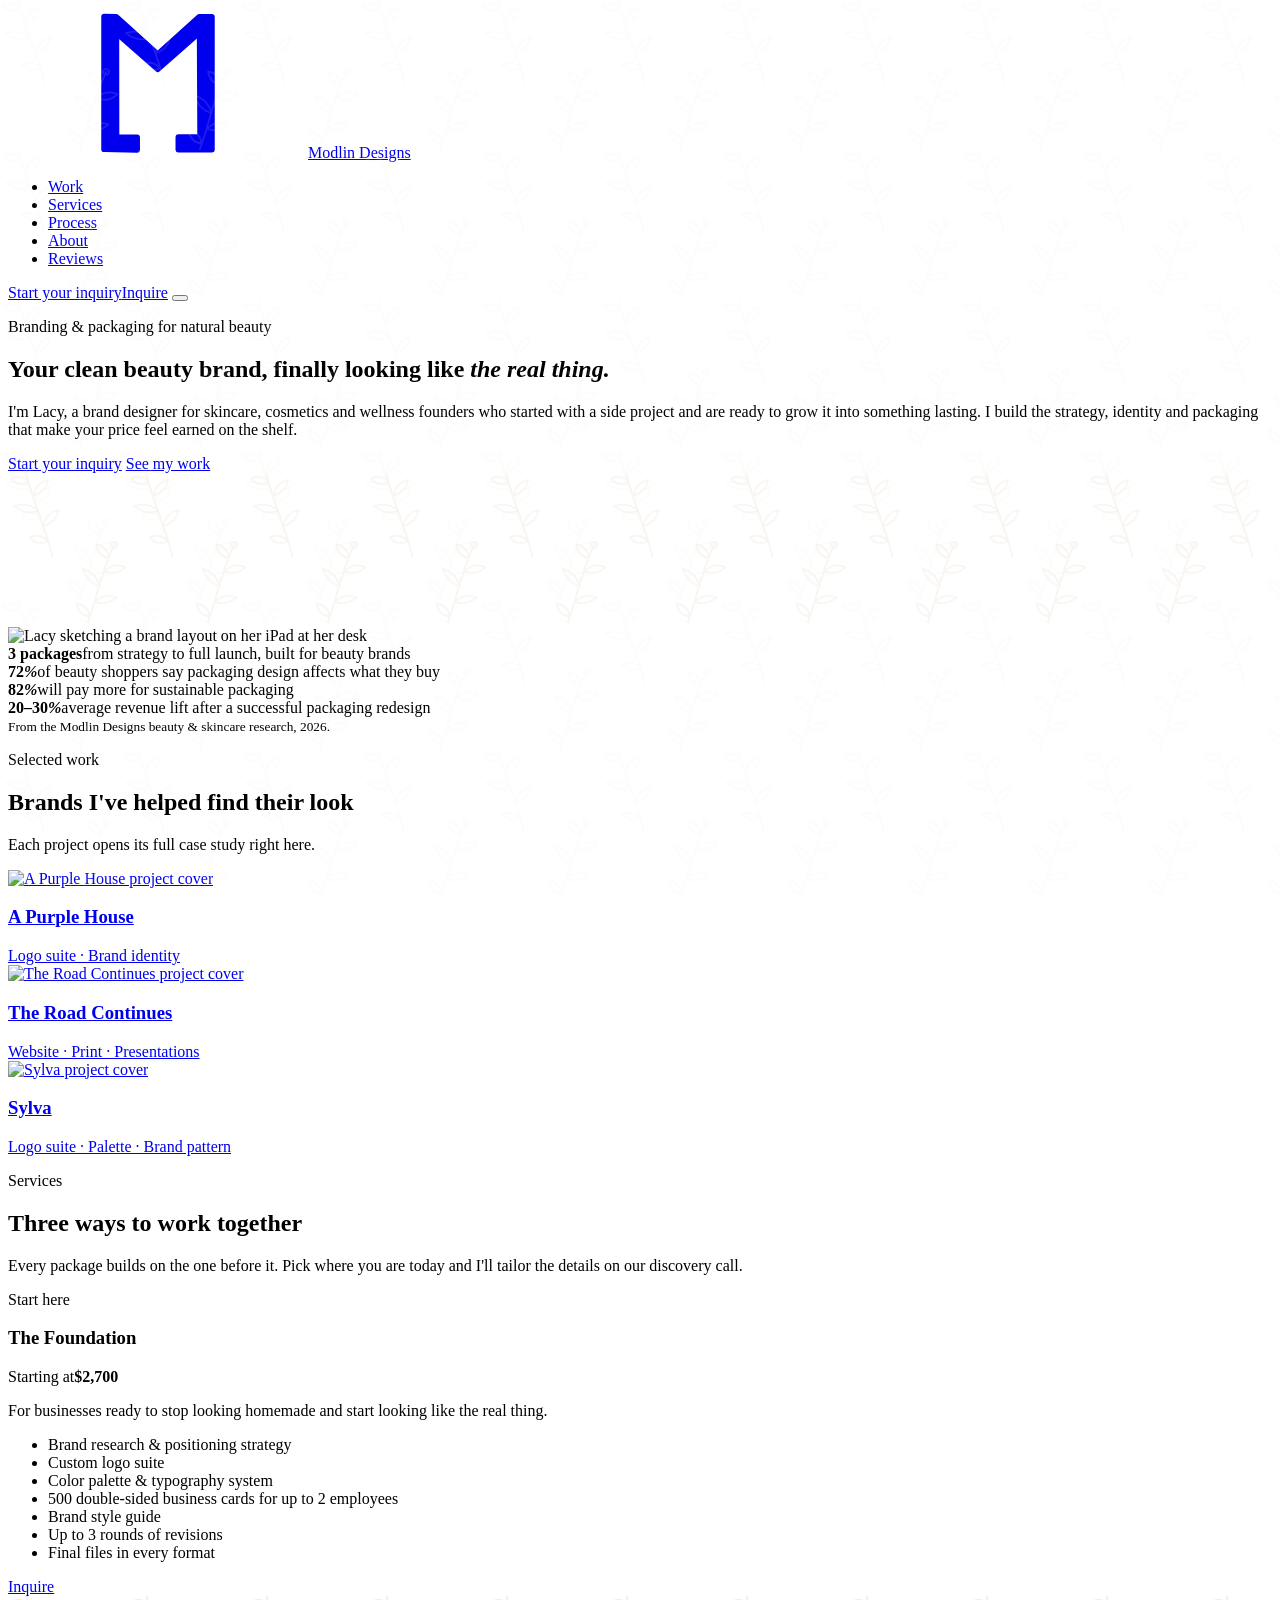
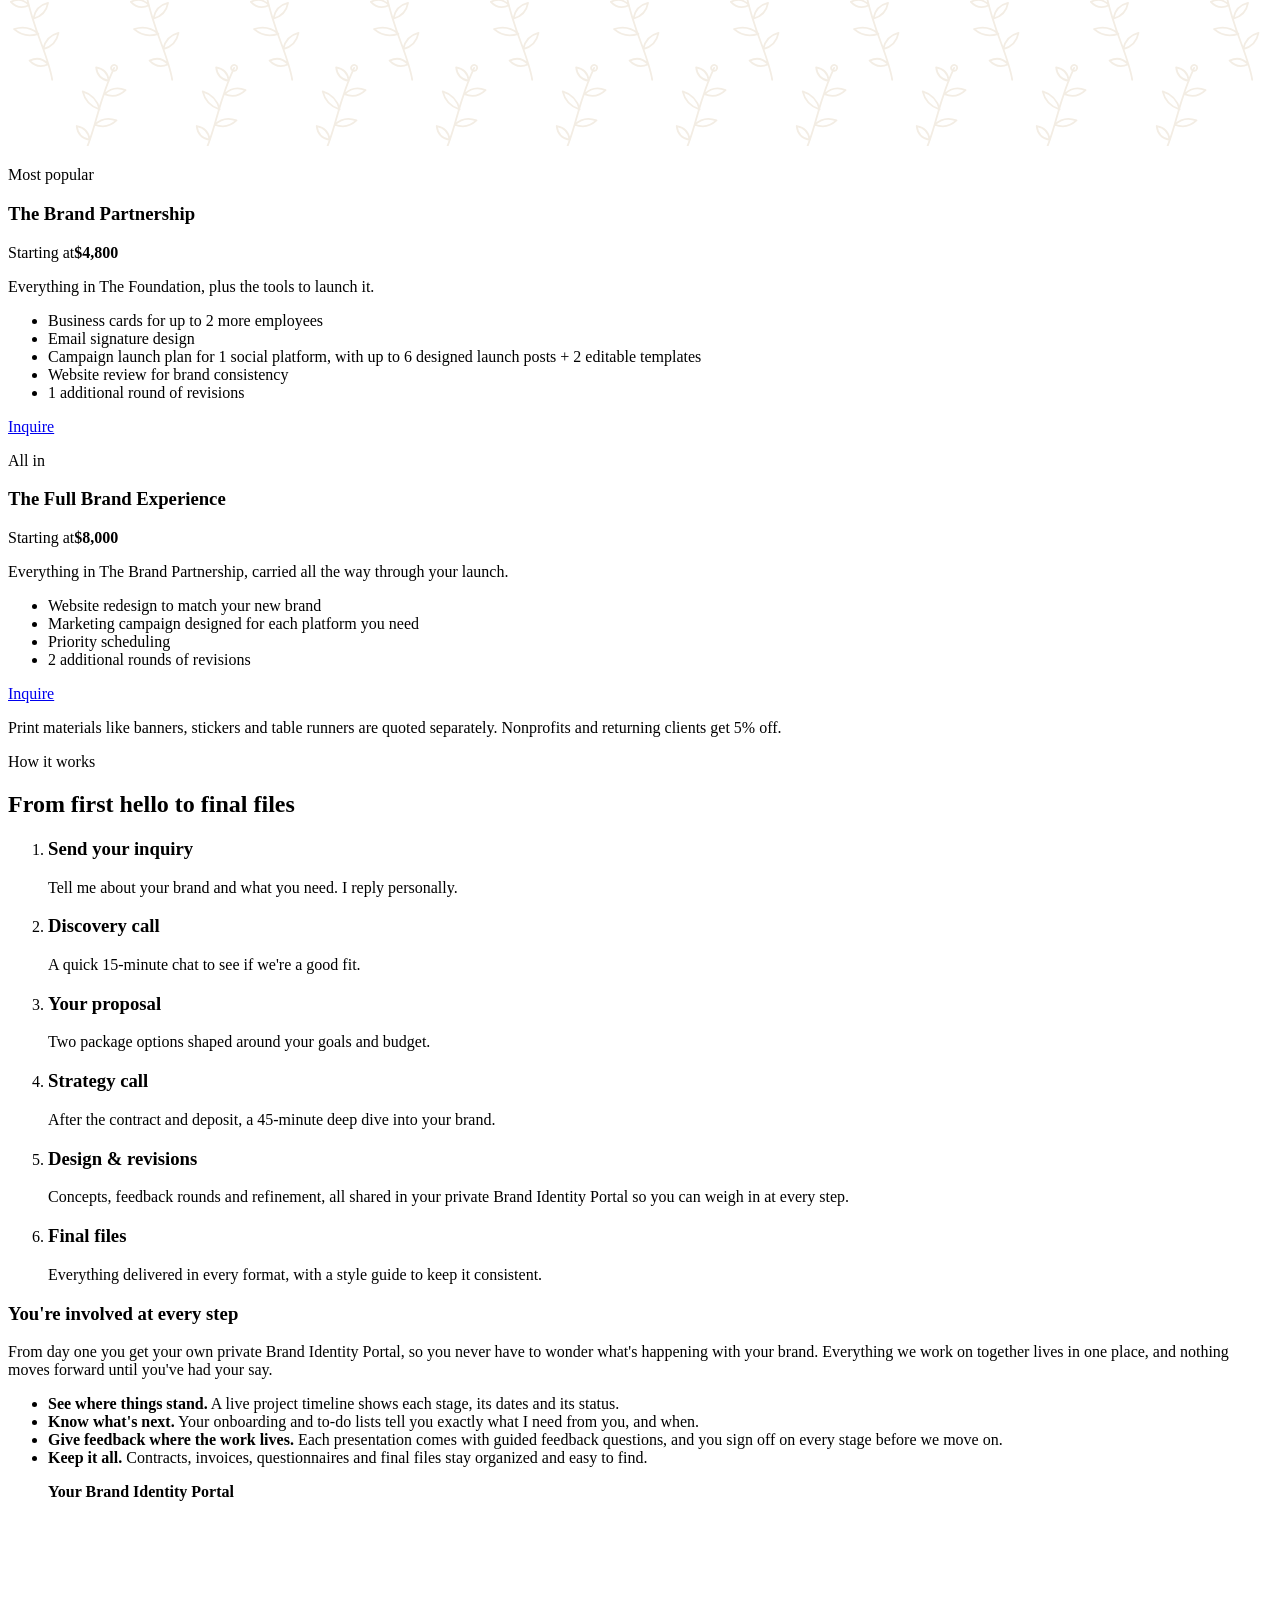
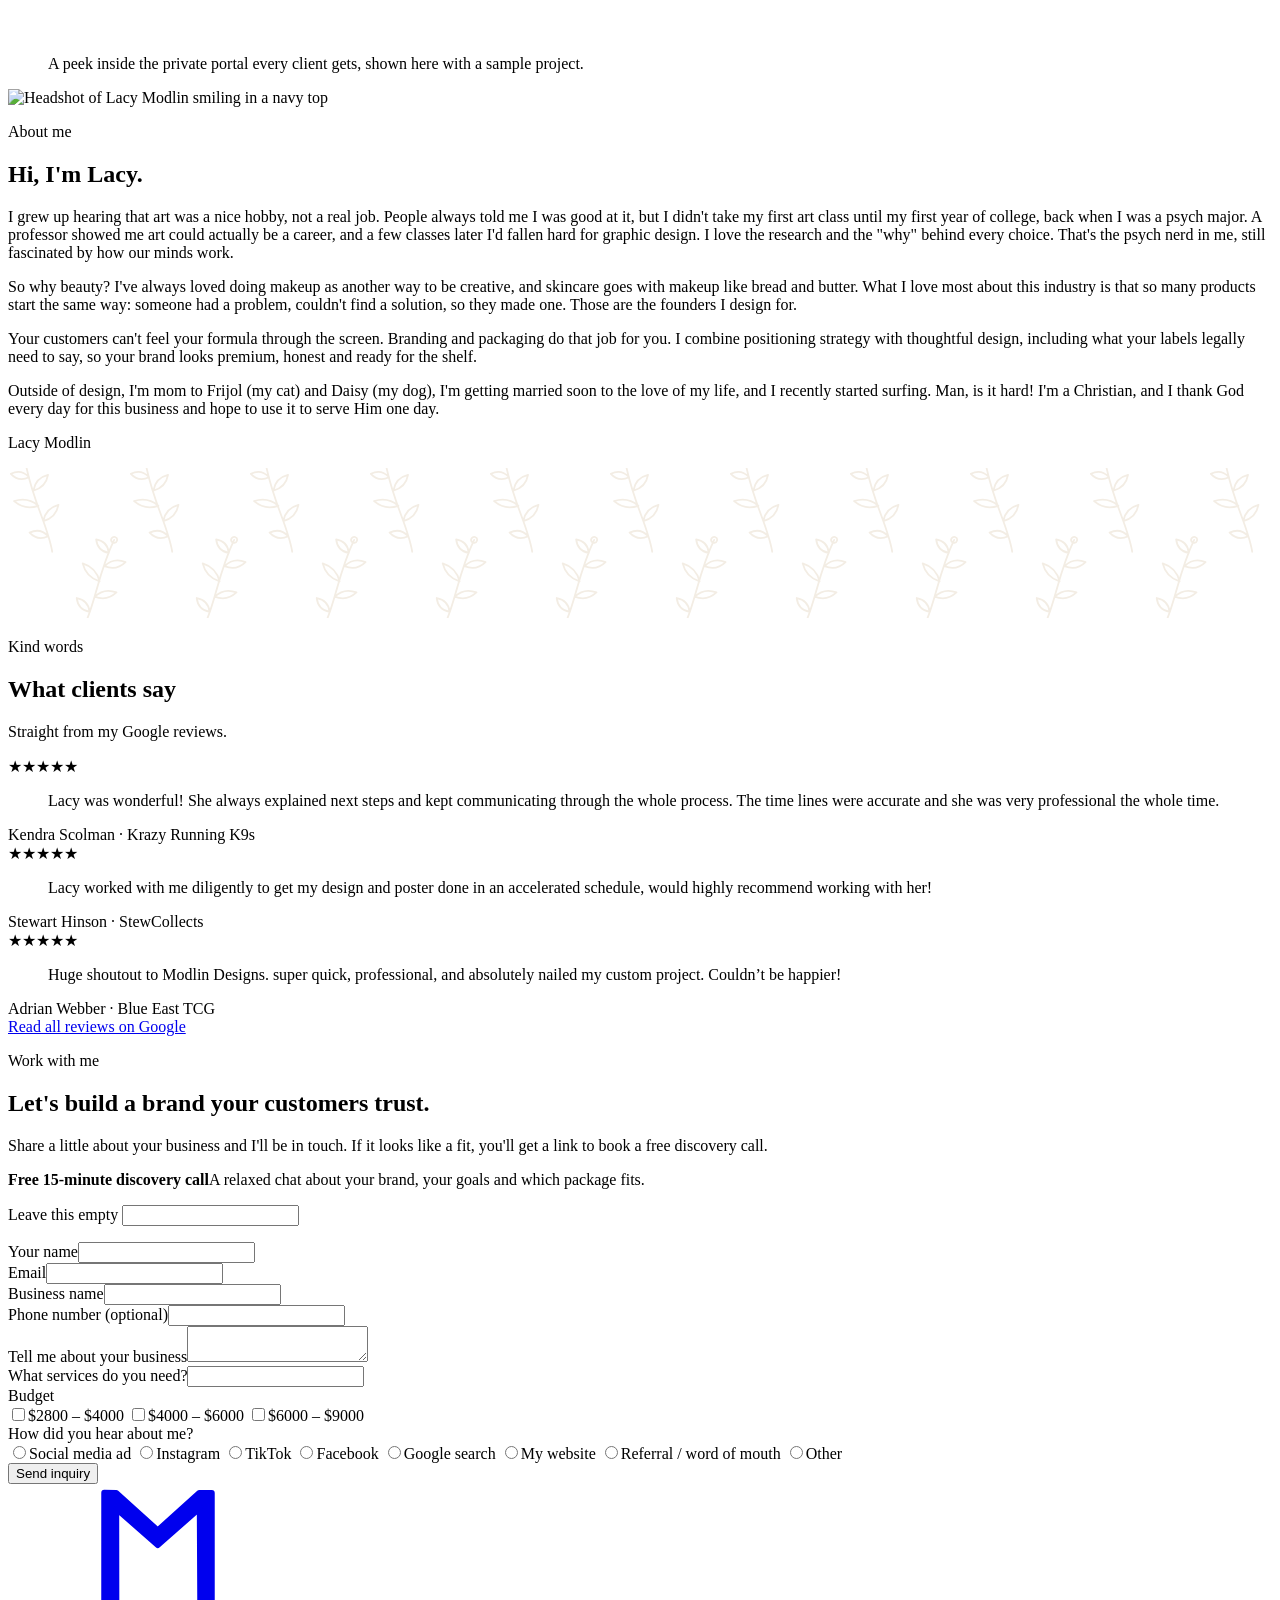
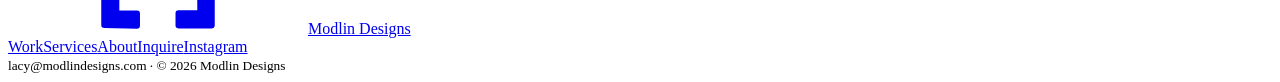
==== commit 52df5764: "About: add Lacy's personal story Co-Authored-By: Claude Opus 5.5 <noreply@anthropic.com> Claude-Sess" ====
--- a/site/index.html
+++ b/site/index.html
@@ -197,9 +197,10 @@
       <div class="copy">
         <p class="eyebrow">About me</p>
         <h2>Hi, I'm Lacy.</h2>
-        <p>I design brands for natural beauty founders: the ones who started making products to solve a problem they had themselves, and now want a brand that tells that story with the polish it deserves.</p>
+        <p>I grew up hearing that art was a nice hobby, not a real job. People always told me I was good at it, but I didn't take my first art class until my first year of college, back when I was a psych major. A professor showed me art could actually be a career, and a few classes later I'd fallen hard for graphic design. I love the research and the "why" behind every choice. That's the psych nerd in me, still fascinated by how our minds work.</p>
+        <p>So why beauty? I've always loved doing makeup as another way to be creative, and skincare goes with makeup like bread and butter. What I love most about this industry is that so many products start the same way: someone had a problem, couldn't find a solution, so they made one. Those are the founders I design for.</p>
         <p>Your customers can't feel your formula through the screen. Branding and packaging do that job for you. I combine positioning strategy with thoughtful design, including what your labels legally need to say, so your brand looks premium, honest and ready for the shelf.</p>
-        <p>You're part of the process, not waiting on the sidelines. Every client gets a private Brand Identity Portal: one home for your questionnaire, contracts, invoices, presentations and final files, so you always know where your project stands and can give feedback right where the work lives.</p>
+        <p>Outside of design, I'm mom to Frijol (my cat) and Daisy (my dog), I'm getting married soon to the love of my life, and I recently started surfing. Man, is it hard! I'm a Christian, and I thank God every day for this business and hope to use it to serve Him one day.</p>
         <p class="sig">Lacy Modlin</p>
       </div>
     </div>
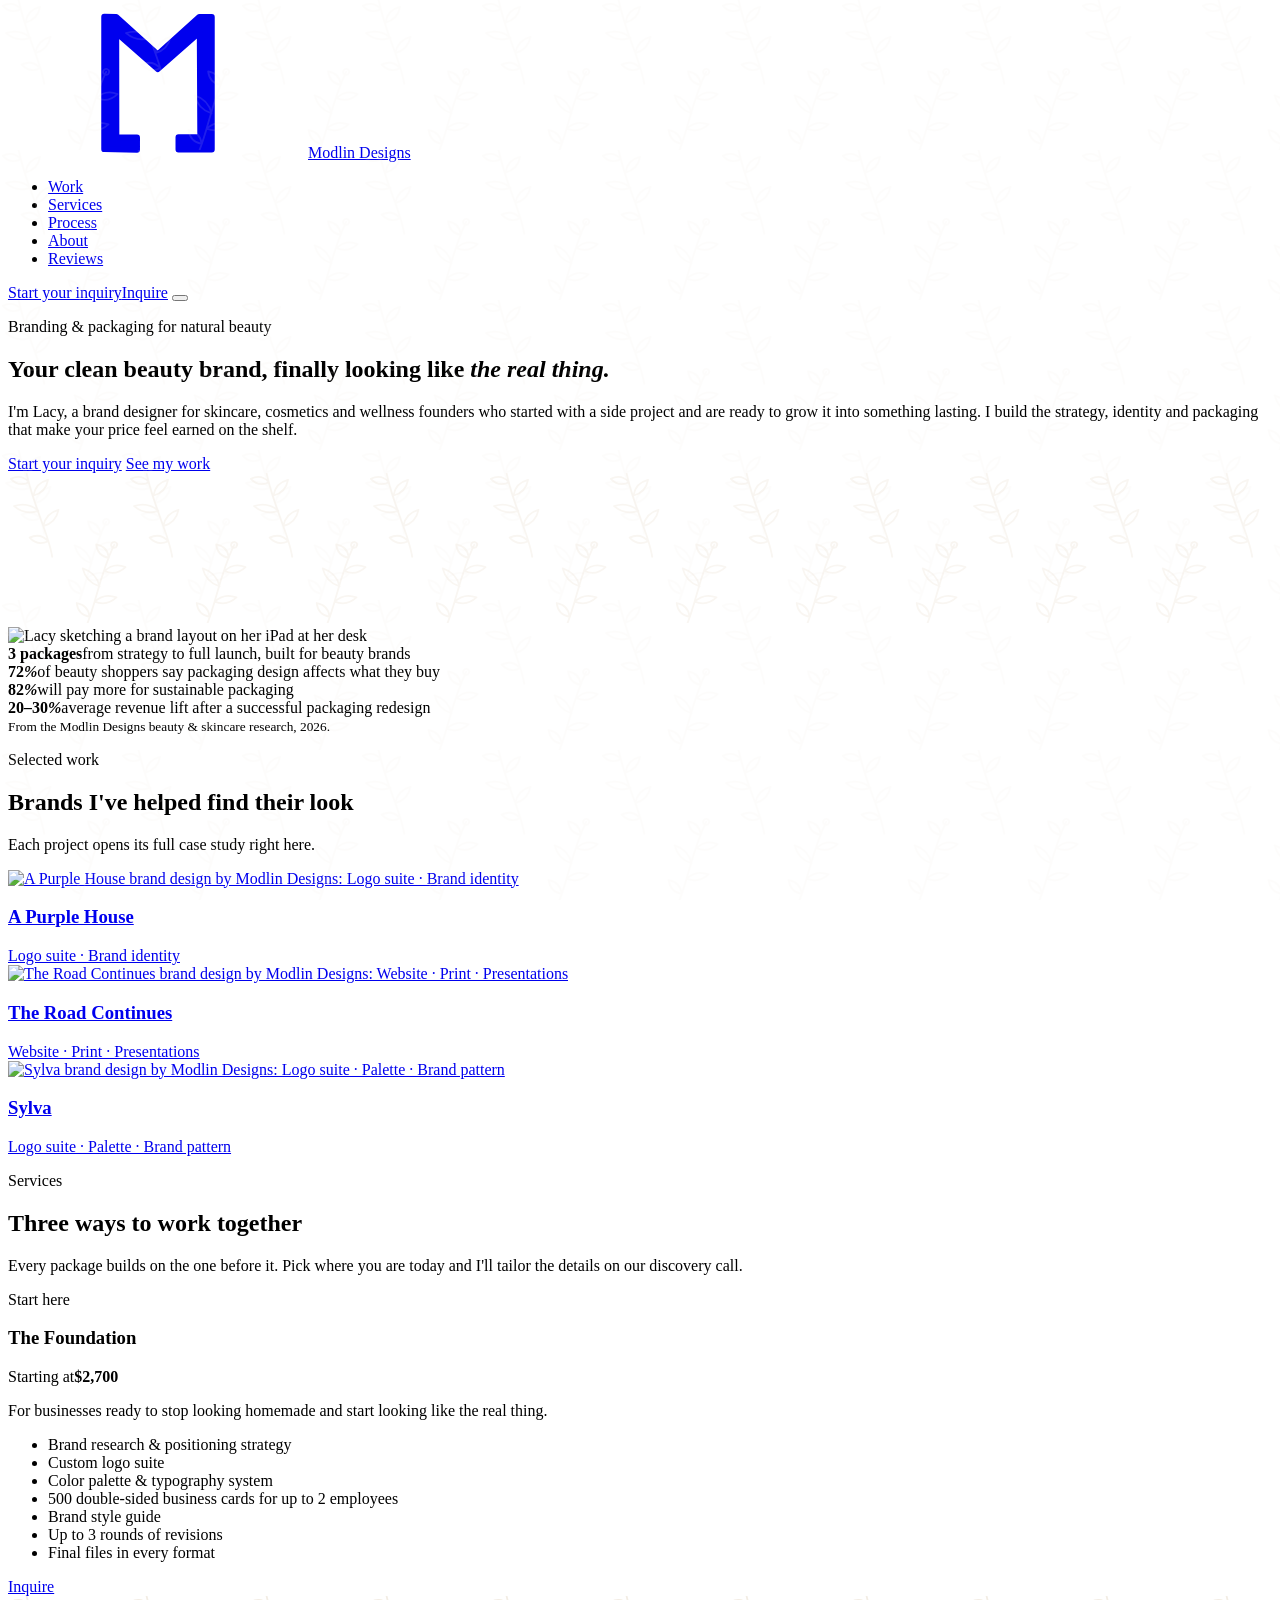
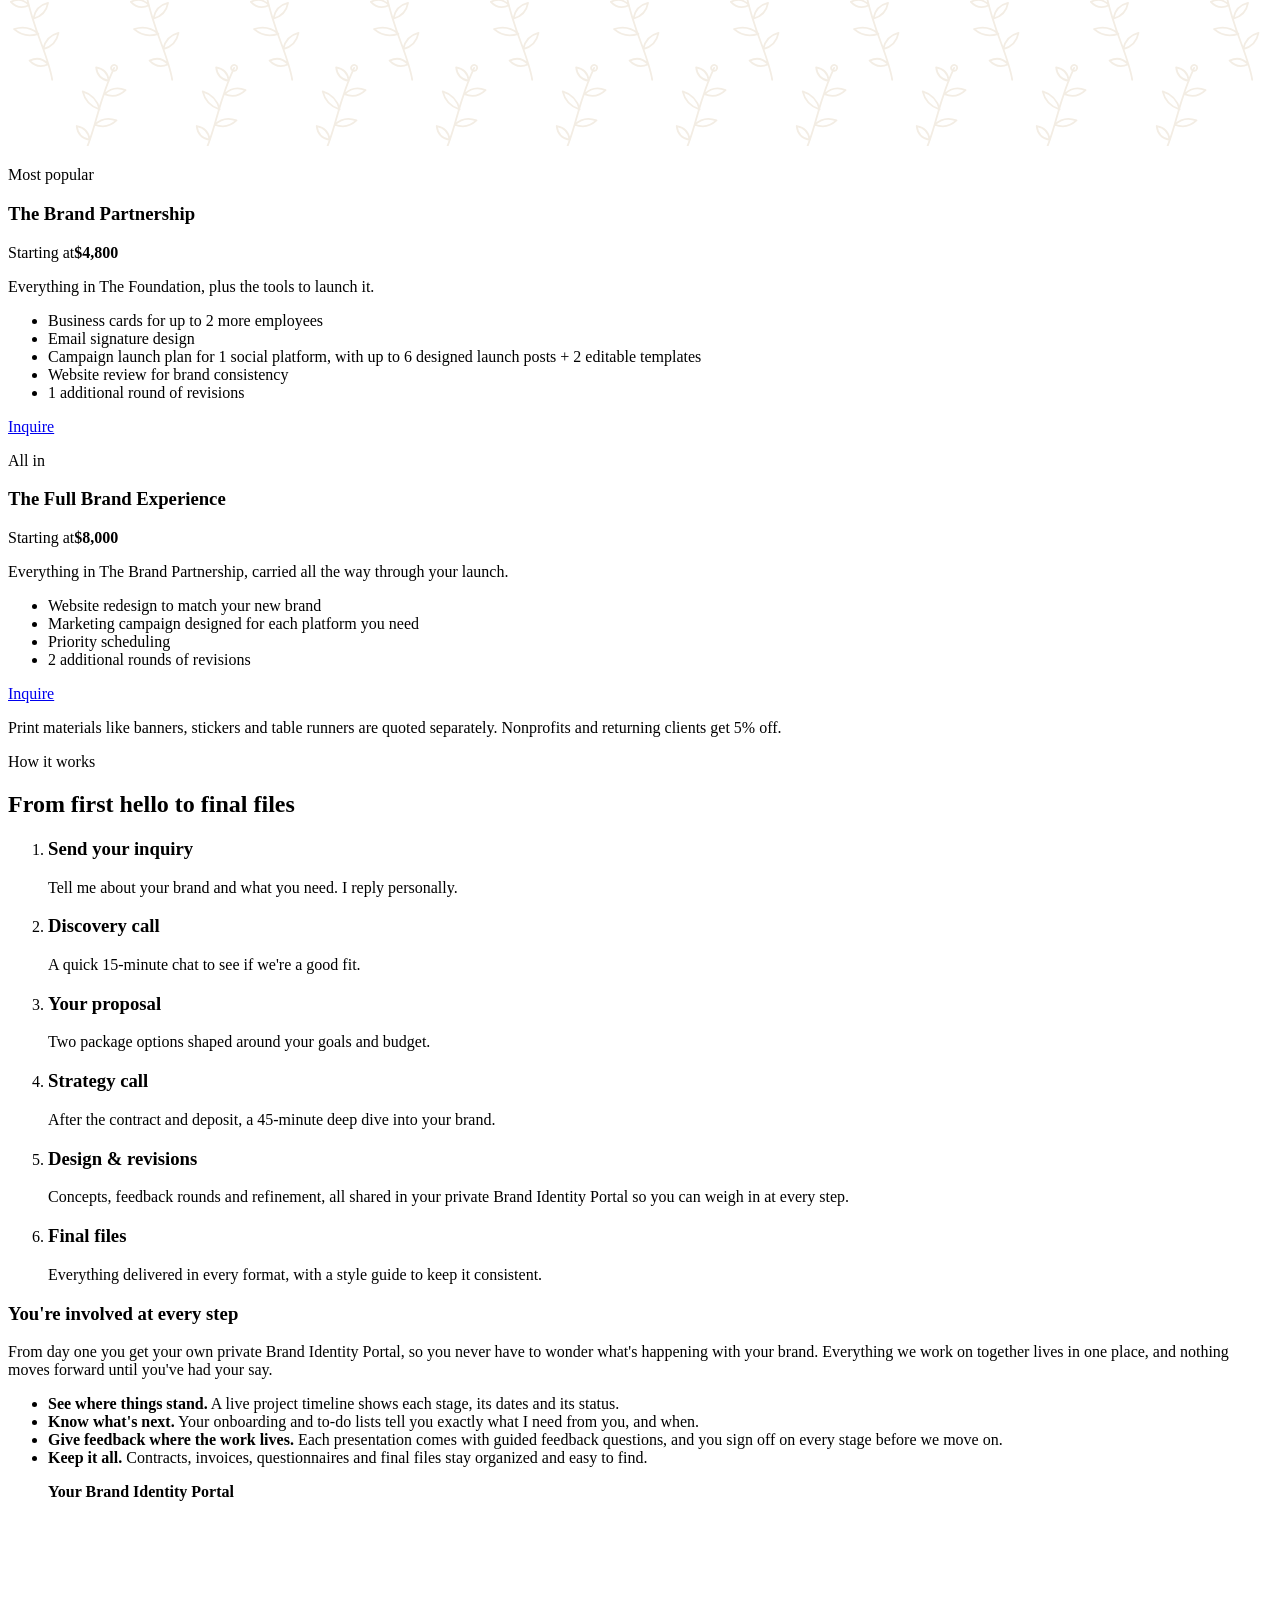
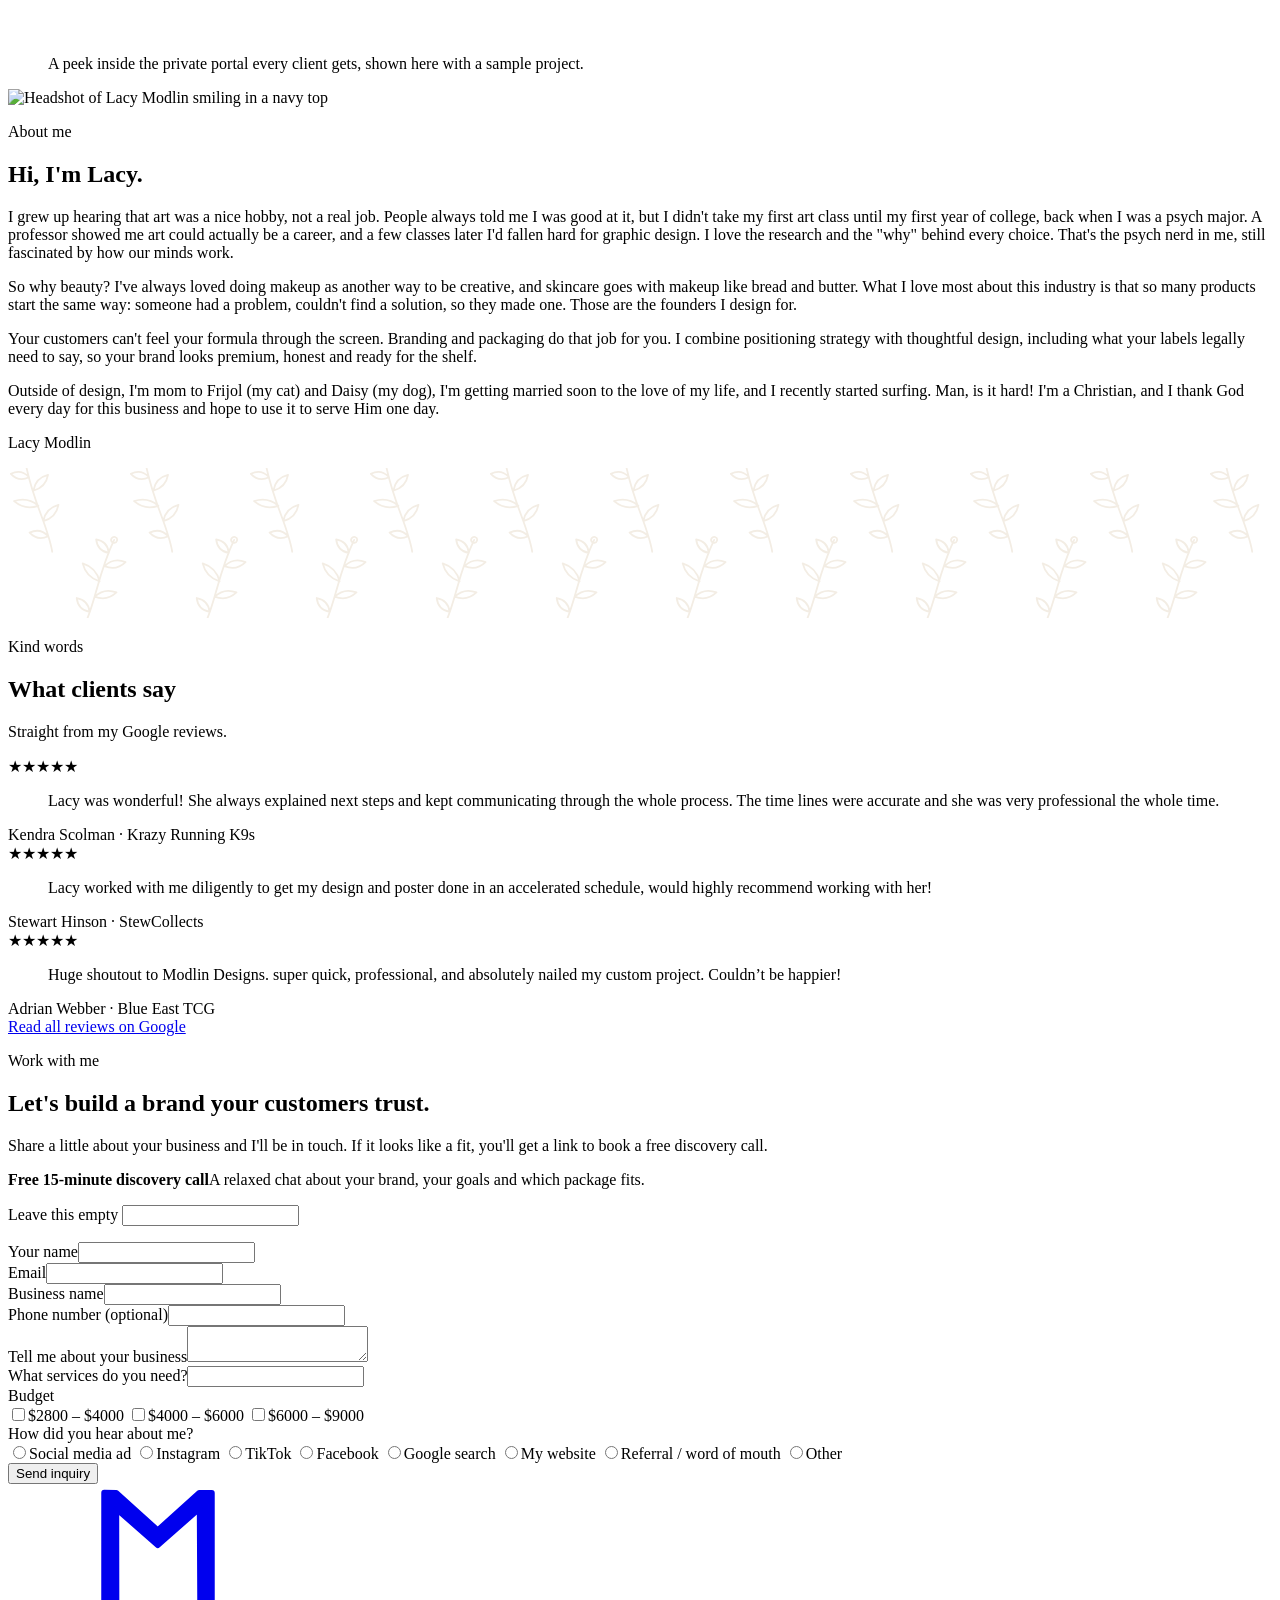
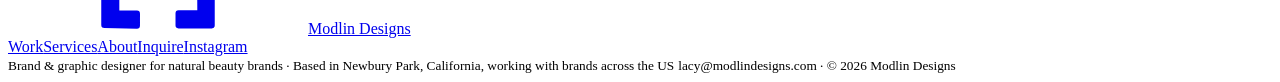
==== commit 7d7a2f0c: "SEO touch-ups: location line in footer, descriptive work-card alt text, no canonical on 404 Co-Autho" ====
--- a/site/index.html
+++ b/site/index.html
@@ -18,7 +18,7 @@
 <meta name="twitter:title" content="Modlin Designs | Brand &amp; Packaging Designer for Natural Beauty Brands">
 <meta name="twitter:description" content="Lacy Modlin designs brand identities and packaging for natural skincare, cosmetics and wellness brands. Strategy-led branding packages from $2,700.">
 <meta name="twitter:image" content="https://modlindesigns.com/assets/img/og-image.jpg">
-<script type="application/ld+json">{"@context": "https://schema.org", "@type": "ProfessionalService", "@id": "https://modlindesigns.com/#business", "name": "Modlin Designs", "url": "https://modlindesigns.com/", "logo": "https://modlindesigns.com/assets/img/favicon.svg", "image": "https://modlindesigns.com/assets/img/og-image.jpg", "email": "lacy@modlindesigns.com", "description": "Brand identity and packaging design for natural skincare, cosmetics and wellness brands.", "address": {"@type": "PostalAddress", "addressLocality": "Newbury Park", "addressRegion": "CA", "addressCountry": "US"}, "areaServed": "United States", "priceRange": "$$$", "founder": {"@id": "https://modlindesigns.com/#lacy"}, "sameAs": ["https://www.instagram.com/modlindesigns/"], "knowsAbout": ["Brand identity design", "Packaging design", "Logo design", "Skincare branding", "Cosmetics branding", "Brand strategy"]}</script>
+<script type="application/ld+json">{"@context": "https://schema.org", "@type": "ProfessionalService", "@id": "https://modlindesigns.com/#business", "name": "Modlin Designs", "url": "https://modlindesigns.com/", "logo": "https://modlindesigns.com/assets/img/favicon.svg", "image": "https://modlindesigns.com/assets/img/og-image.jpg", "email": "lacy@modlindesigns.com", "description": "Brand identity and packaging design for natural skincare, cosmetics and wellness brands.", "address": {"@type": "PostalAddress", "addressLocality": "Newbury Park", "addressRegion": "CA", "addressCountry": "US"}, "areaServed": "United States", "priceRange": "$$$", "founder": {"@id": "https://modlindesigns.com/#lacy"}, "sameAs": ["https://www.instagram.com/modlindesigns/"], "knowsAbout": ["Brand identity design", "Packaging design", "Logo design", "Graphic design", "Skincare branding", "Cosmetics branding", "Clean beauty branding", "Brand strategy"]}</script>
 <script type="application/ld+json">{"@context": "https://schema.org", "@type": "Person", "@id": "https://modlindesigns.com/#lacy", "name": "Lacy Modlin", "jobTitle": "Brand Designer", "worksFor": {"@id": "https://modlindesigns.com/#business"}, "url": "https://modlindesigns.com/#about", "sameAs": ["https://www.instagram.com/modlindesigns/"]}</script>
 <script type="application/ld+json">{"@context": "https://schema.org", "@type": "WebSite", "name": "Modlin Designs", "url": "https://modlindesigns.com/"}</script>
 
@@ -97,9 +97,9 @@
         <p>Each project opens its full case study right here.</p>
       </div>
       <div class="work-grid">
-        <a class="proj" href="/projects/a-purple-house/"><div class="cover"><img src="/assets/projects/a-purple-house/card.jpg" alt="A Purple House project cover" loading="lazy"></div><h3>A Purple House</h3><span>Logo suite · Brand identity</span></a>
-        <a class="proj" href="/projects/the-road-continues/"><div class="cover"><img src="/assets/projects/the-road-continues/card.jpg" alt="The Road Continues project cover" loading="lazy"></div><h3>The Road Continues</h3><span>Website · Print · Presentations</span></a>
-        <a class="proj" href="/projects/sylva/"><div class="cover"><img src="/assets/projects/sylva/card.jpg" alt="Sylva project cover" loading="lazy"></div><h3>Sylva</h3><span>Logo suite · Palette · Brand pattern</span></a>
+        <a class="proj" href="/projects/a-purple-house/"><div class="cover"><img src="/assets/projects/a-purple-house/card.jpg" alt="A Purple House brand design by Modlin Designs: Logo suite · Brand identity" loading="lazy"></div><h3>A Purple House</h3><span>Logo suite · Brand identity</span></a>
+        <a class="proj" href="/projects/the-road-continues/"><div class="cover"><img src="/assets/projects/the-road-continues/card.jpg" alt="The Road Continues brand design by Modlin Designs: Website · Print · Presentations" loading="lazy"></div><h3>The Road Continues</h3><span>Website · Print · Presentations</span></a>
+        <a class="proj" href="/projects/sylva/"><div class="cover"><img src="/assets/projects/sylva/card.jpg" alt="Sylva brand design by Modlin Designs: Logo suite · Palette · Brand pattern" loading="lazy"></div><h3>Sylva</h3><span>Logo suite · Palette · Brand pattern</span></a>
       </div>
     </div>
   </section>
@@ -268,6 +268,7 @@
   <div class="wrap">
     <a class="brand" href="/"><svg><use href="#logo"/></svg>Modlin Designs</a>
     <nav><a href="/#work">Work</a><a href="/#services">Services</a><a href="/#about">About</a><a href="/#inquire">Inquire</a><a href="https://www.instagram.com/modlindesigns/" rel="noopener me" target="_blank">Instagram</a></nav>
+    <small>Brand &amp; graphic designer for natural beauty brands · Based in Newbury Park, California, working with brands across the US</small>
     <small>lacy@modlindesigns.com · © 2026 Modlin Designs</small>
   </div>
 </footer>
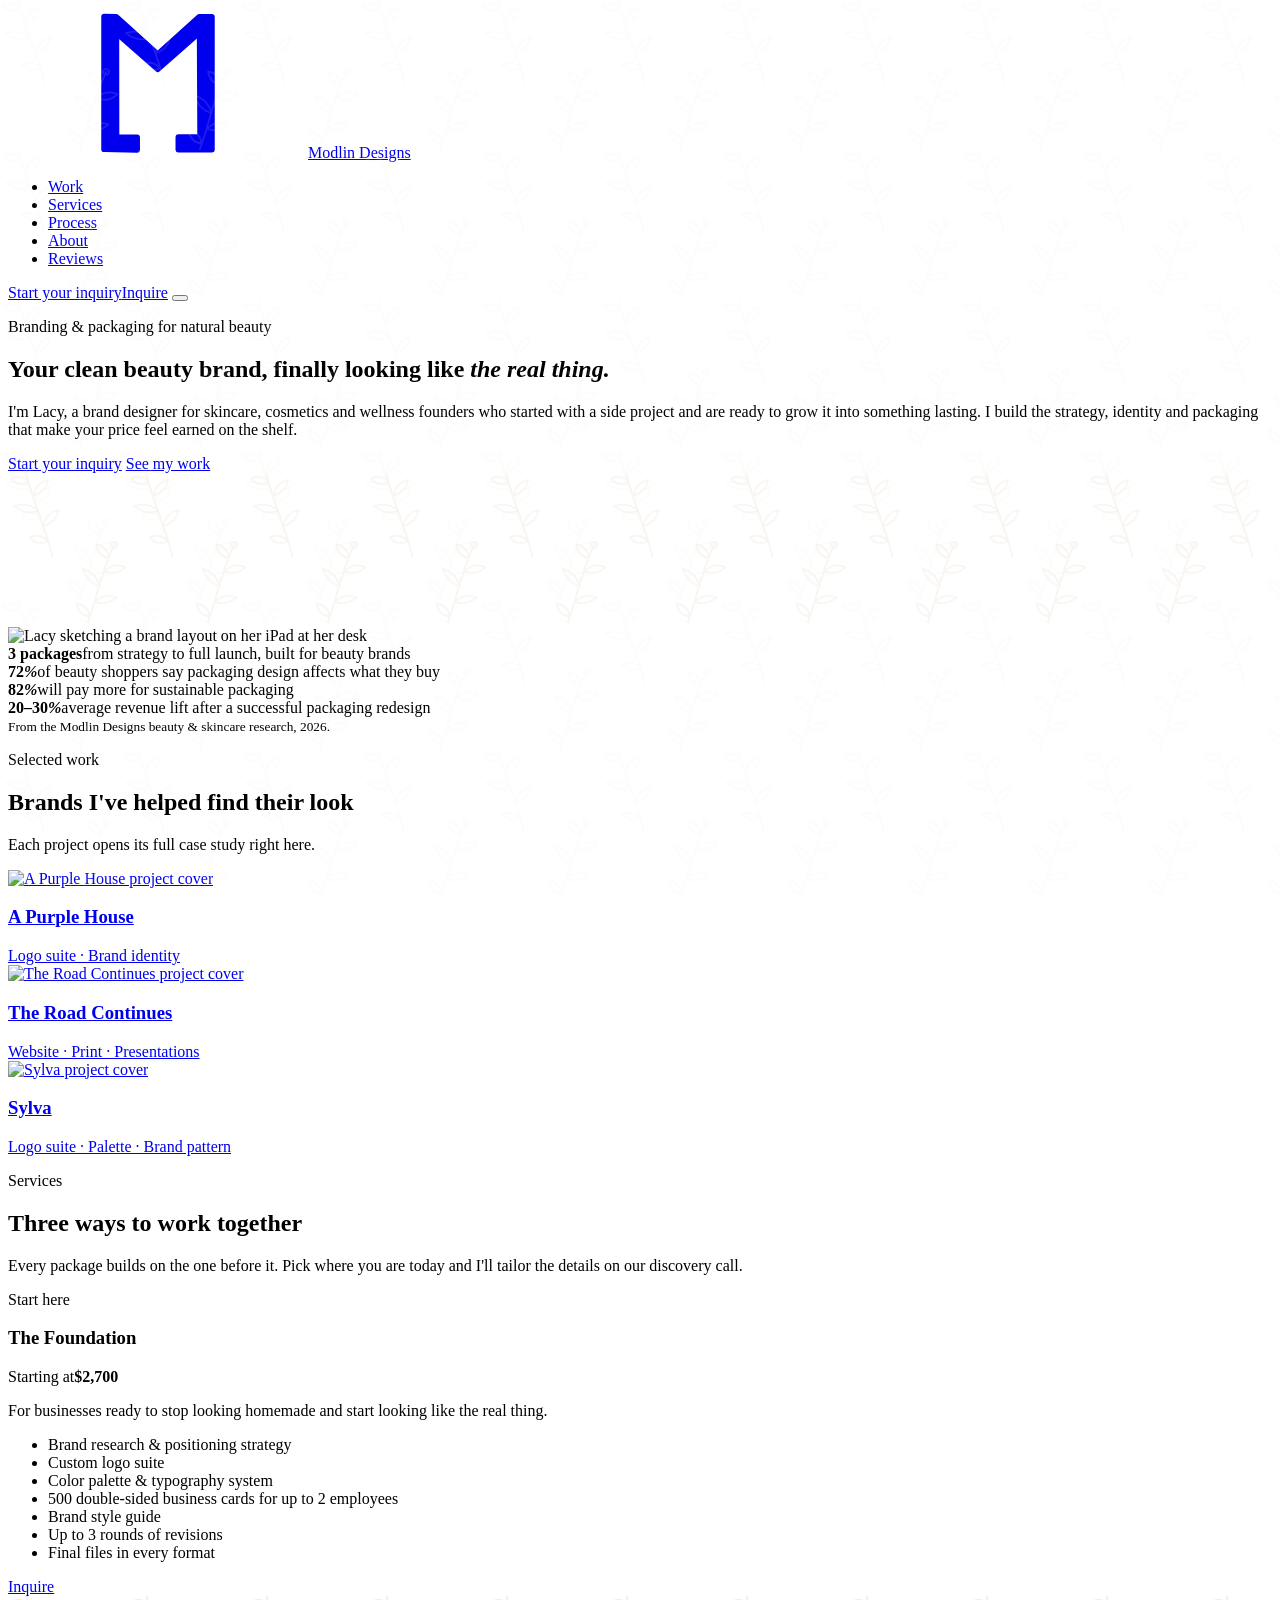
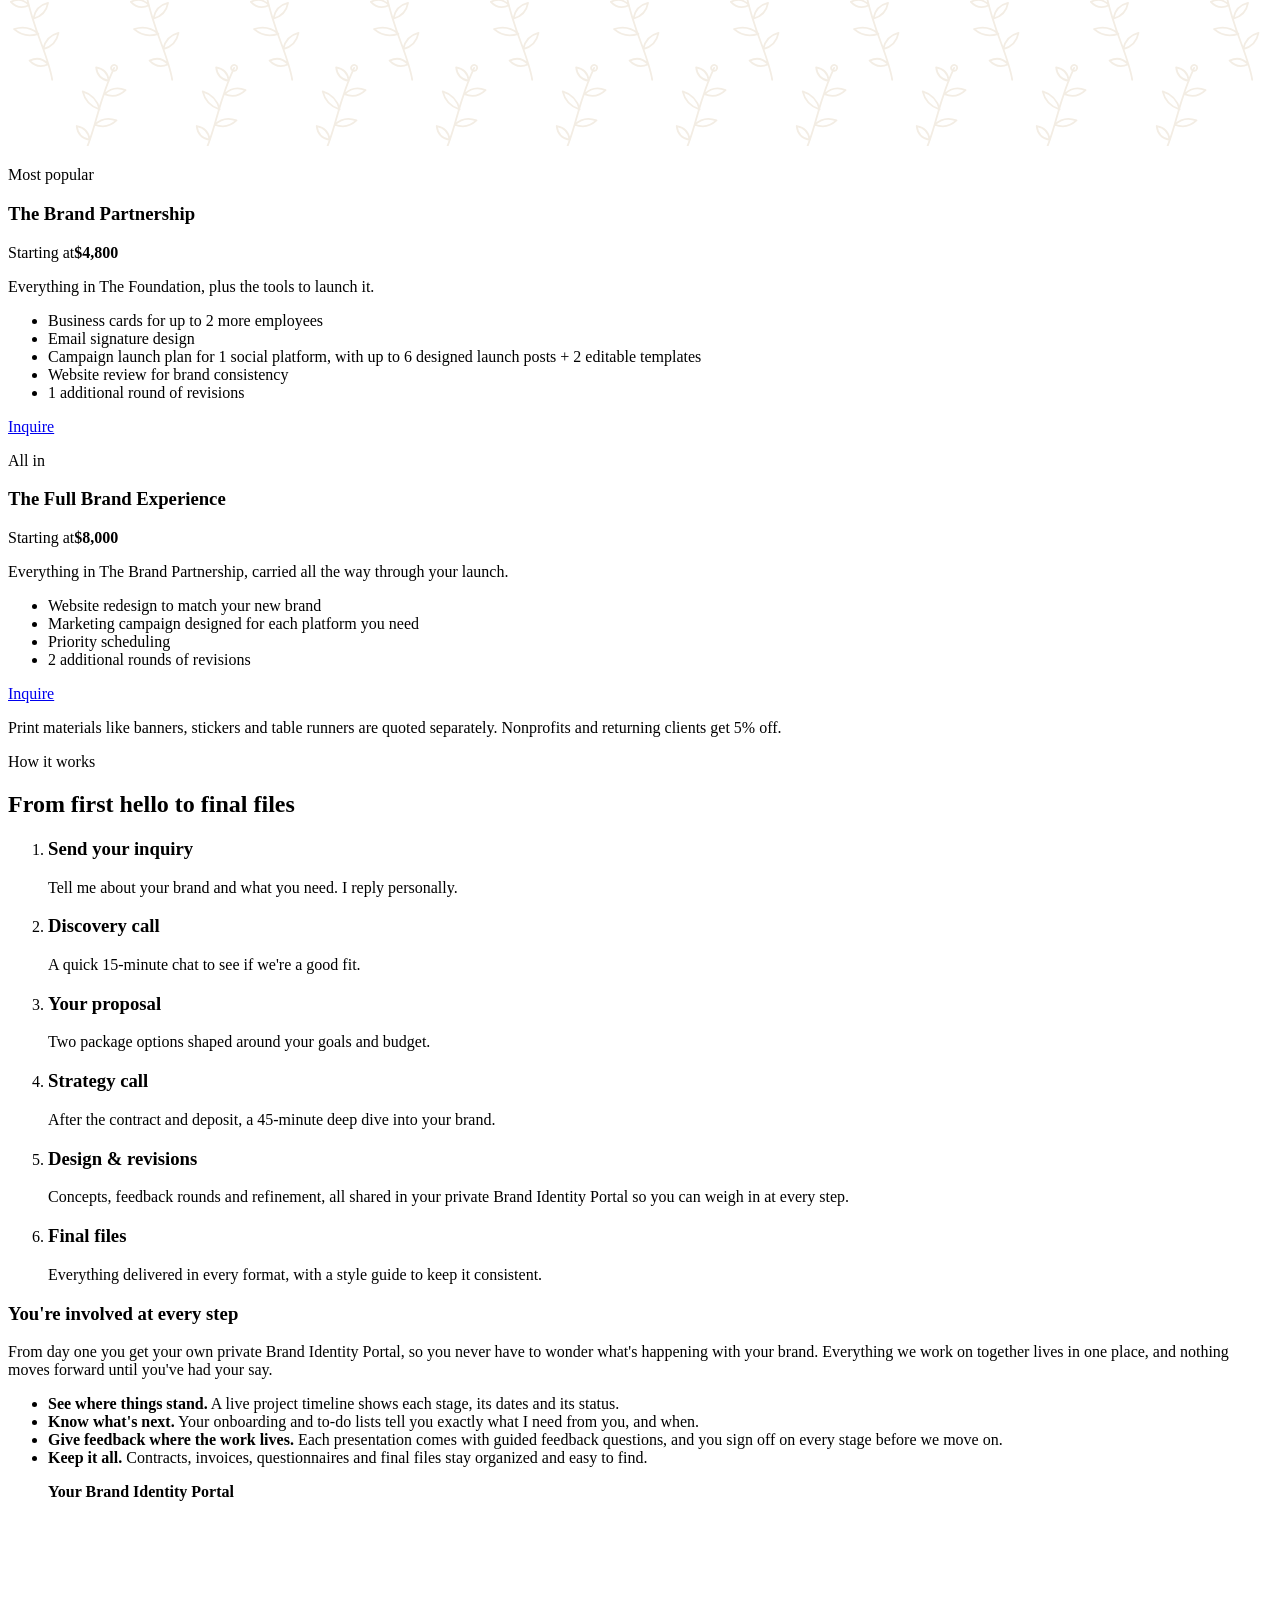
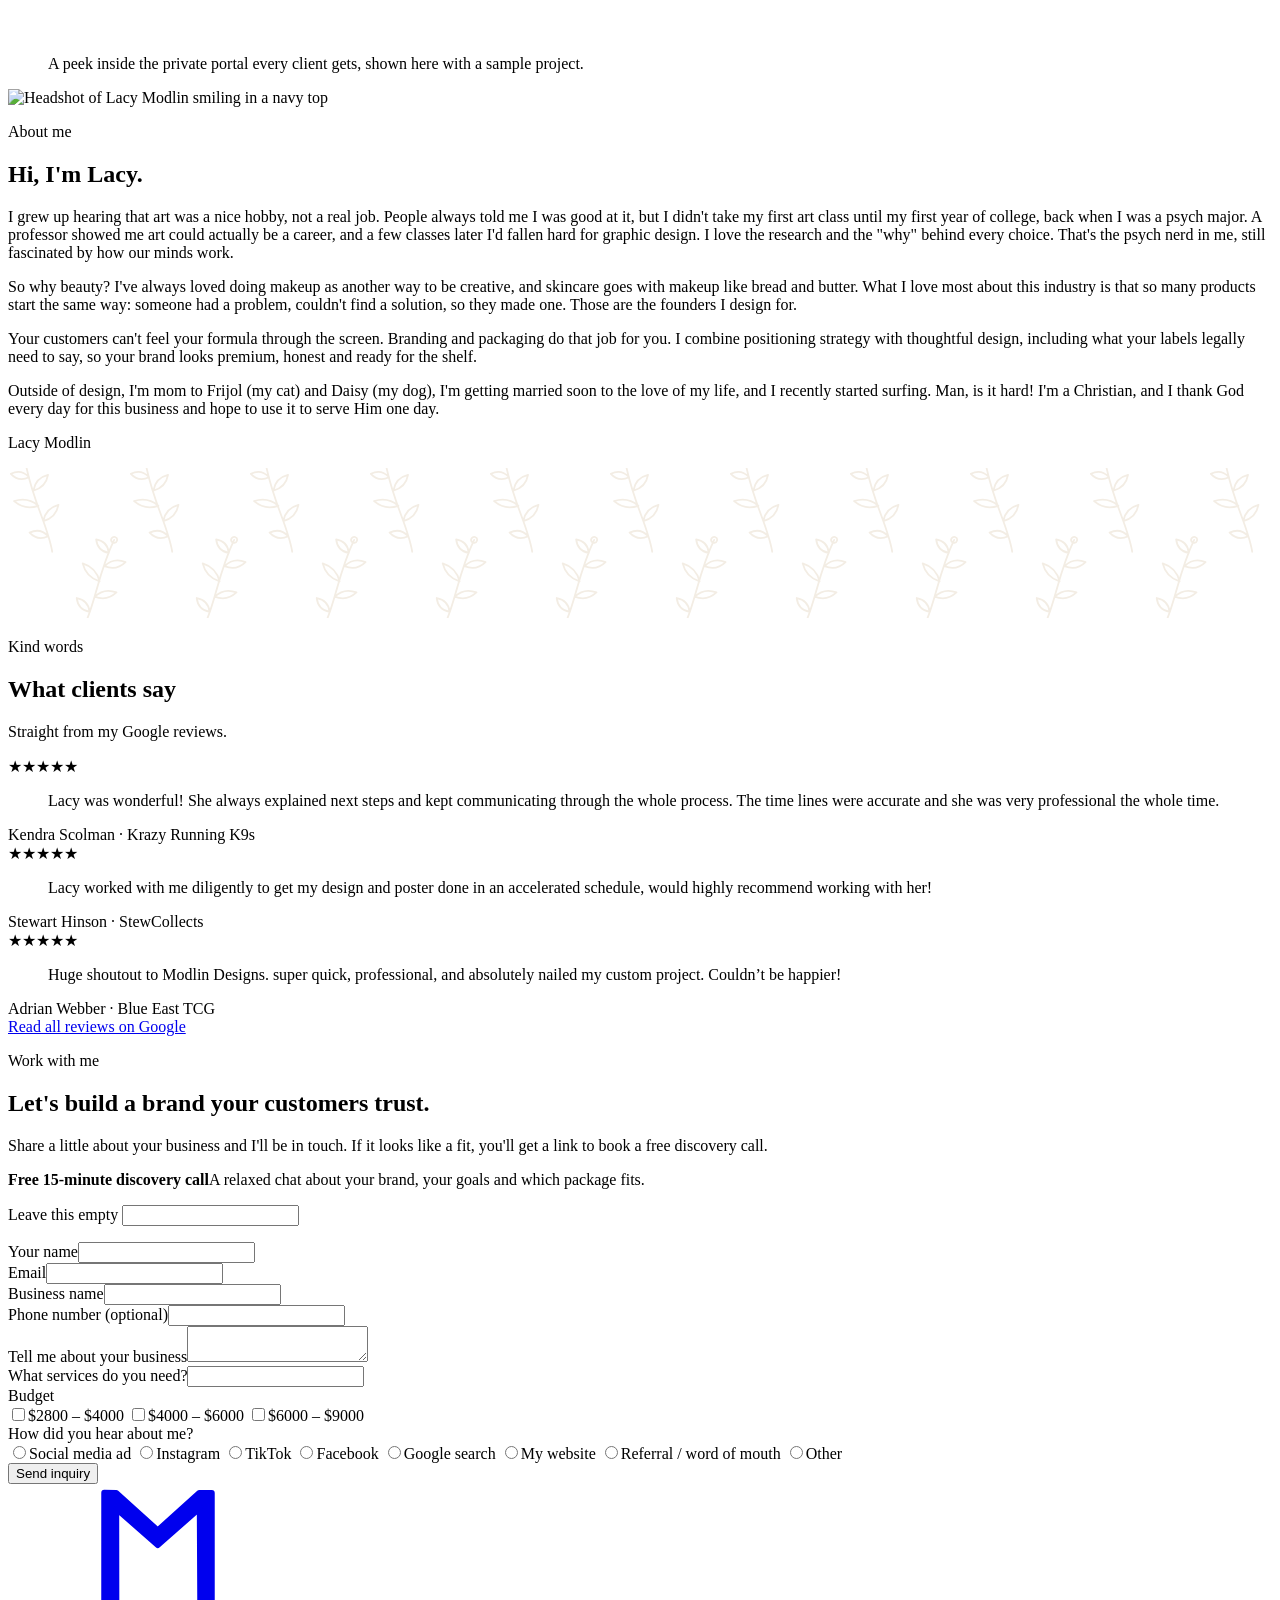
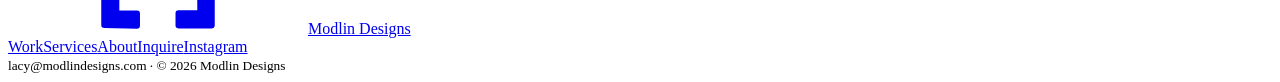
==== commit 6befe641: "Add Google Analytics (GA4) tag to every page Co-Authored-By: Claude Opus 5.5 <noreply@anthropic.com>" ====
--- a/site/index.html
+++ b/site/index.html
@@ -1,6 +1,14 @@
 <!doctype html>
 <html lang="en">
 <head>
+<!-- Google tag (gtag.js) -->
+<script async src="https://www.googletagmanager.com/gtag/js?id=G-ZZ0NEK3RG8"></script>
+<script>
+  window.dataLayer = window.dataLayer || [];
+  function gtag(){dataLayer.push(arguments);}
+  gtag('js', new Date());
+  gtag('config', 'G-ZZ0NEK3RG8');
+</script>
 <meta charset="utf-8">
 <meta name="viewport" content="width=device-width,initial-scale=1,viewport-fit=cover">
 <title>Modlin Designs | Brand &amp; Packaging Designer for Natural Beauty Brands</title>
@@ -18,7 +26,7 @@
 <meta name="twitter:title" content="Modlin Designs | Brand &amp; Packaging Designer for Natural Beauty Brands">
 <meta name="twitter:description" content="Lacy Modlin designs brand identities and packaging for natural skincare, cosmetics and wellness brands. Strategy-led branding packages from $2,700.">
 <meta name="twitter:image" content="https://modlindesigns.com/assets/img/og-image.jpg">
-<script type="application/ld+json">{"@context": "https://schema.org", "@type": "ProfessionalService", "@id": "https://modlindesigns.com/#business", "name": "Modlin Designs", "url": "https://modlindesigns.com/", "logo": "https://modlindesigns.com/assets/img/favicon.svg", "image": "https://modlindesigns.com/assets/img/og-image.jpg", "email": "lacy@modlindesigns.com", "description": "Brand identity and packaging design for natural skincare, cosmetics and wellness brands.", "address": {"@type": "PostalAddress", "addressLocality": "Newbury Park", "addressRegion": "CA", "addressCountry": "US"}, "areaServed": "United States", "priceRange": "$$$", "founder": {"@id": "https://modlindesigns.com/#lacy"}, "sameAs": ["https://www.instagram.com/modlindesigns/"], "knowsAbout": ["Brand identity design", "Packaging design", "Logo design", "Graphic design", "Skincare branding", "Cosmetics branding", "Clean beauty branding", "Brand strategy"]}</script>
+<script type="application/ld+json">{"@context": "https://schema.org", "@type": "ProfessionalService", "@id": "https://modlindesigns.com/#business", "name": "Modlin Designs", "url": "https://modlindesigns.com/", "logo": "https://modlindesigns.com/assets/img/favicon.svg", "image": "https://modlindesigns.com/assets/img/og-image.jpg", "email": "lacy@modlindesigns.com", "description": "Brand identity and packaging design for natural skincare, cosmetics and wellness brands.", "address": {"@type": "PostalAddress", "addressLocality": "Newbury Park", "addressRegion": "CA", "addressCountry": "US"}, "areaServed": "United States", "priceRange": "$$$", "founder": {"@id": "https://modlindesigns.com/#lacy"}, "sameAs": ["https://www.instagram.com/modlindesigns/"], "knowsAbout": ["Brand identity design", "Packaging design", "Logo design", "Skincare branding", "Cosmetics branding", "Brand strategy"]}</script>
 <script type="application/ld+json">{"@context": "https://schema.org", "@type": "Person", "@id": "https://modlindesigns.com/#lacy", "name": "Lacy Modlin", "jobTitle": "Brand Designer", "worksFor": {"@id": "https://modlindesigns.com/#business"}, "url": "https://modlindesigns.com/#about", "sameAs": ["https://www.instagram.com/modlindesigns/"]}</script>
 <script type="application/ld+json">{"@context": "https://schema.org", "@type": "WebSite", "name": "Modlin Designs", "url": "https://modlindesigns.com/"}</script>
 
@@ -97,9 +105,9 @@
         <p>Each project opens its full case study right here.</p>
       </div>
       <div class="work-grid">
-        <a class="proj" href="/projects/a-purple-house/"><div class="cover"><img src="/assets/projects/a-purple-house/card.jpg" alt="A Purple House brand design by Modlin Designs: Logo suite · Brand identity" loading="lazy"></div><h3>A Purple House</h3><span>Logo suite · Brand identity</span></a>
-        <a class="proj" href="/projects/the-road-continues/"><div class="cover"><img src="/assets/projects/the-road-continues/card.jpg" alt="The Road Continues brand design by Modlin Designs: Website · Print · Presentations" loading="lazy"></div><h3>The Road Continues</h3><span>Website · Print · Presentations</span></a>
-        <a class="proj" href="/projects/sylva/"><div class="cover"><img src="/assets/projects/sylva/card.jpg" alt="Sylva brand design by Modlin Designs: Logo suite · Palette · Brand pattern" loading="lazy"></div><h3>Sylva</h3><span>Logo suite · Palette · Brand pattern</span></a>
+        <a class="proj" href="/projects/a-purple-house/"><div class="cover"><img src="/assets/projects/a-purple-house/card.jpg" alt="A Purple House project cover" loading="lazy"></div><h3>A Purple House</h3><span>Logo suite · Brand identity</span></a>
+        <a class="proj" href="/projects/the-road-continues/"><div class="cover"><img src="/assets/projects/the-road-continues/card.jpg" alt="The Road Continues project cover" loading="lazy"></div><h3>The Road Continues</h3><span>Website · Print · Presentations</span></a>
+        <a class="proj" href="/projects/sylva/"><div class="cover"><img src="/assets/projects/sylva/card.jpg" alt="Sylva project cover" loading="lazy"></div><h3>Sylva</h3><span>Logo suite · Palette · Brand pattern</span></a>
       </div>
     </div>
   </section>
@@ -268,7 +276,6 @@
   <div class="wrap">
     <a class="brand" href="/"><svg><use href="#logo"/></svg>Modlin Designs</a>
     <nav><a href="/#work">Work</a><a href="/#services">Services</a><a href="/#about">About</a><a href="/#inquire">Inquire</a><a href="https://www.instagram.com/modlindesigns/" rel="noopener me" target="_blank">Instagram</a></nav>
-    <small>Brand &amp; graphic designer for natural beauty brands · Based in Newbury Park, California, working with brands across the US</small>
     <small>lacy@modlindesigns.com · © 2026 Modlin Designs</small>
   </div>
 </footer>
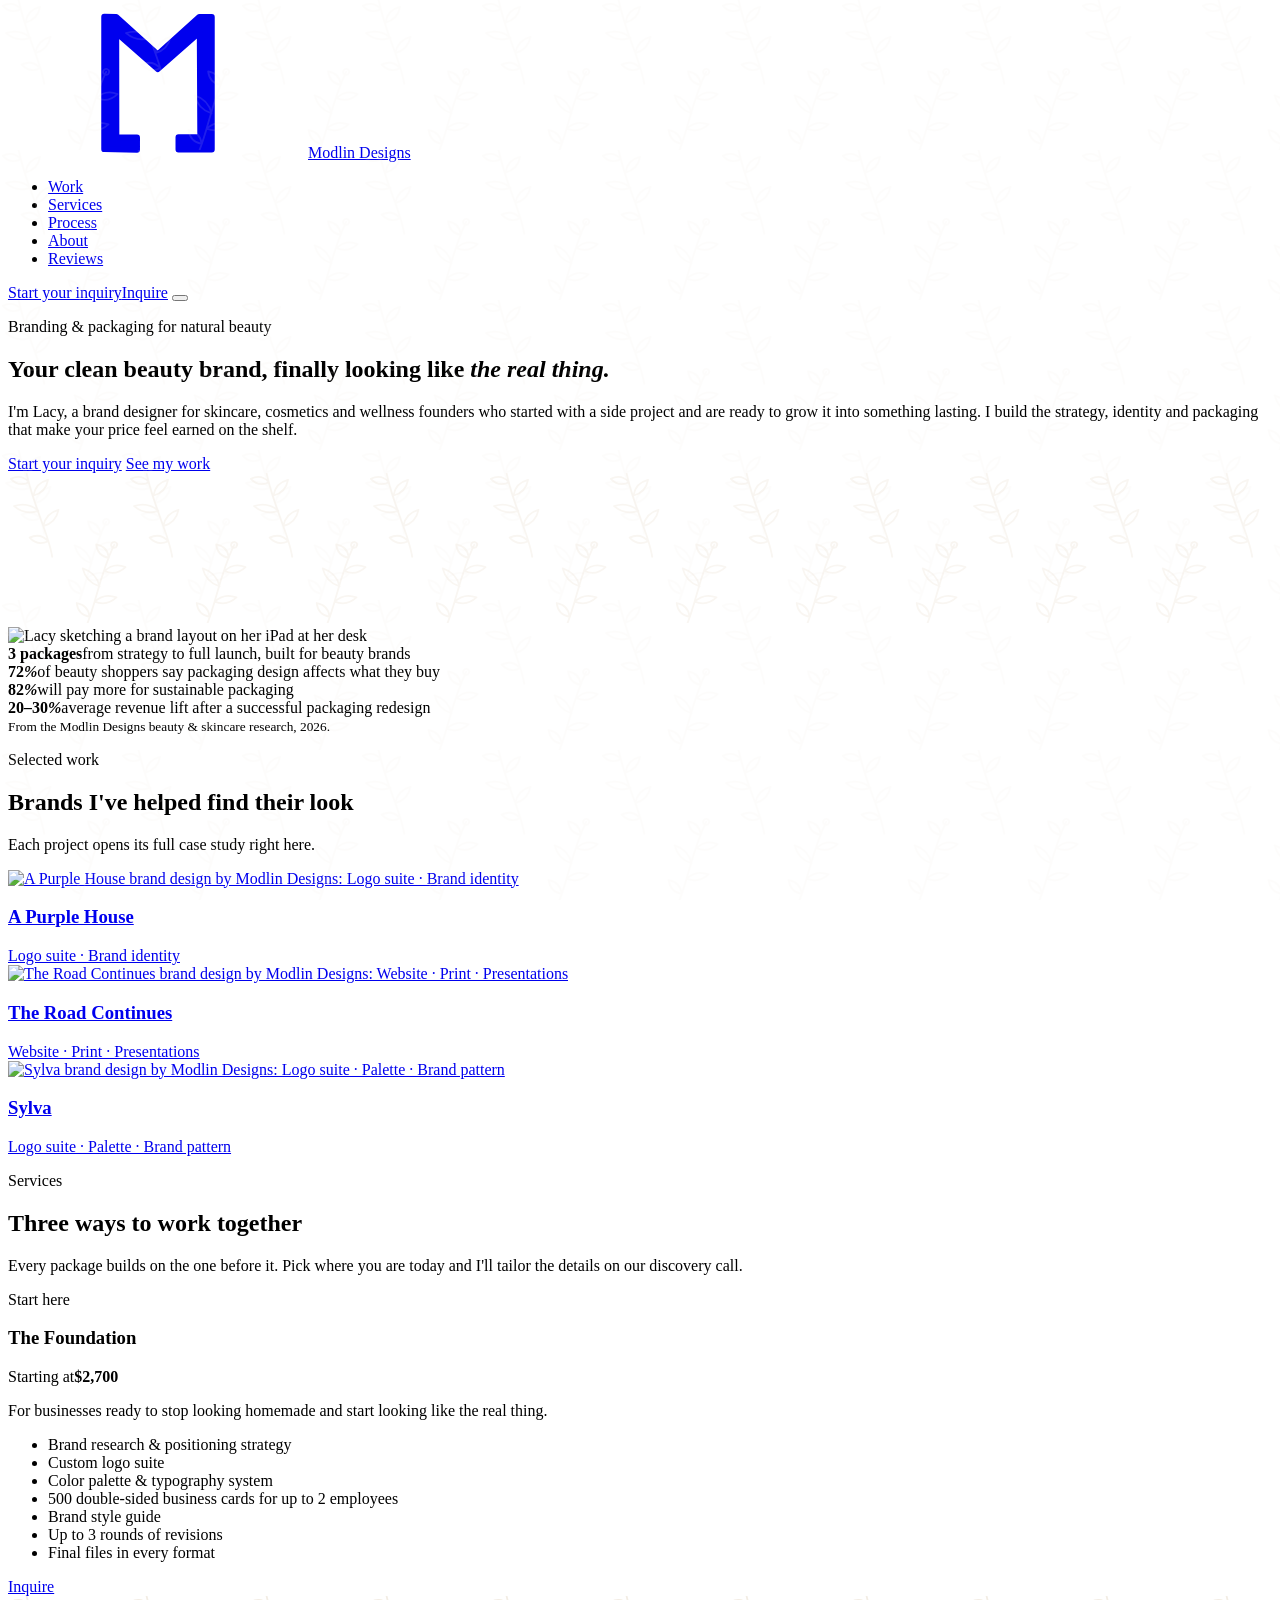
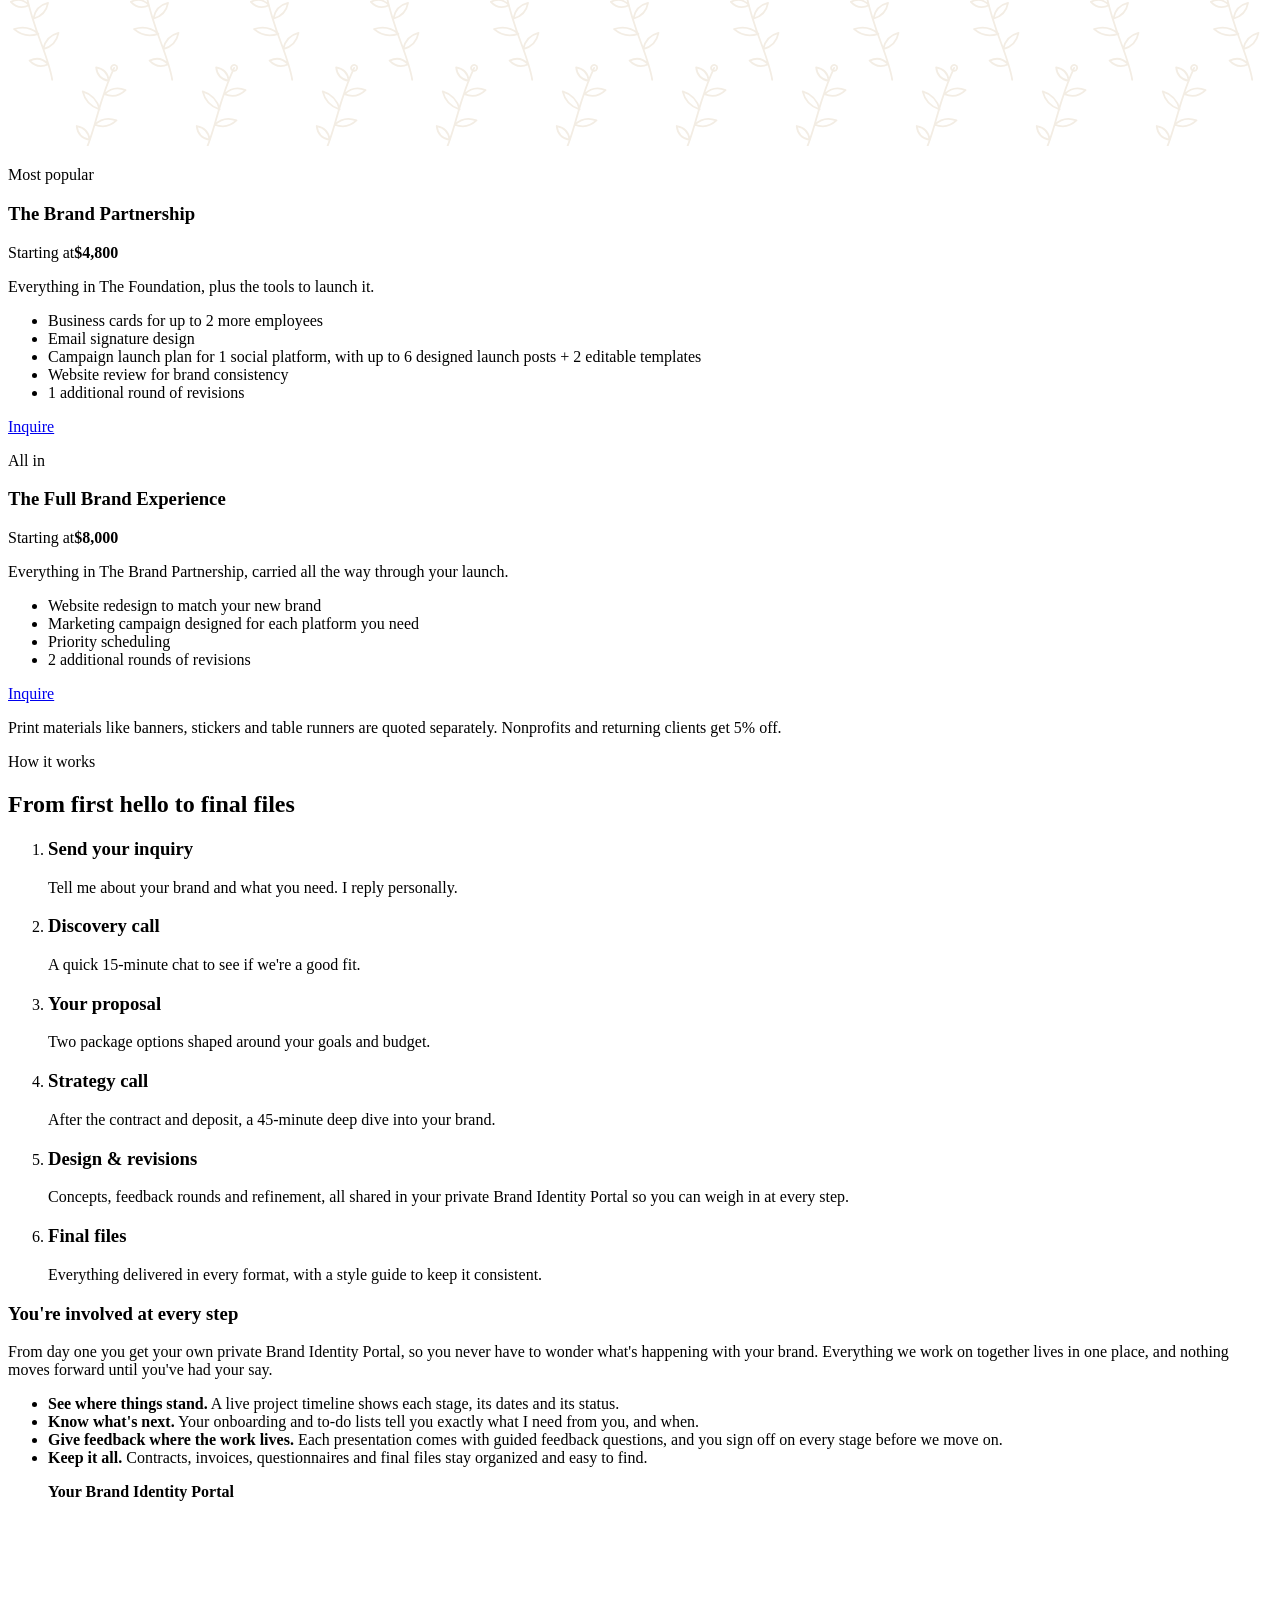
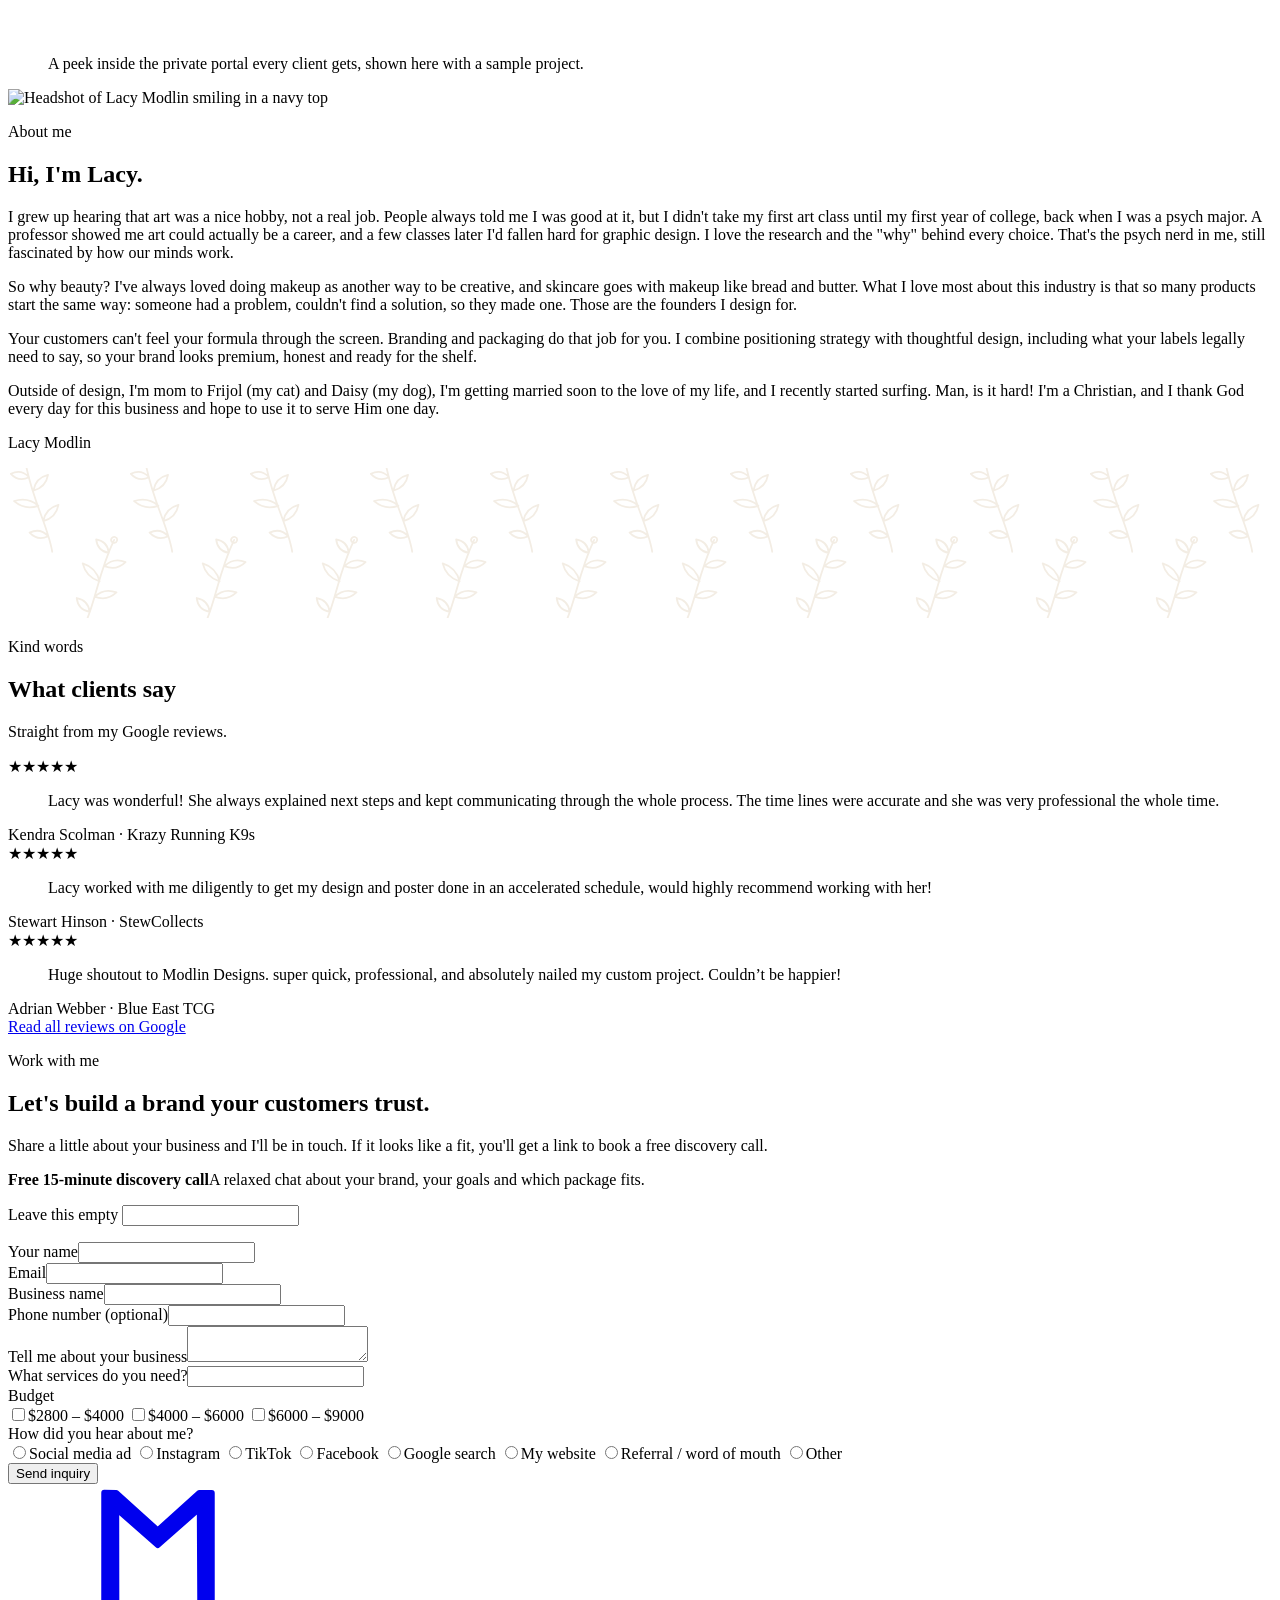
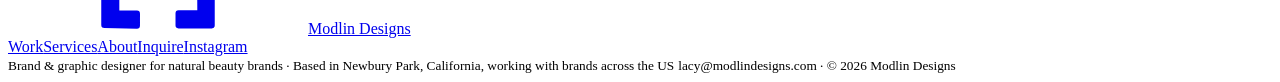
==== commit 92d94327: "Merge remote-tracking branch 'origin/claude/project-thread-2to0ad' into claude/project-thread-6c0yq9" ====
--- a/site/index.html
+++ b/site/index.html
@@ -26,7 +26,7 @@
 <meta name="twitter:title" content="Modlin Designs | Brand &amp; Packaging Designer for Natural Beauty Brands">
 <meta name="twitter:description" content="Lacy Modlin designs brand identities and packaging for natural skincare, cosmetics and wellness brands. Strategy-led branding packages from $2,700.">
 <meta name="twitter:image" content="https://modlindesigns.com/assets/img/og-image.jpg">
-<script type="application/ld+json">{"@context": "https://schema.org", "@type": "ProfessionalService", "@id": "https://modlindesigns.com/#business", "name": "Modlin Designs", "url": "https://modlindesigns.com/", "logo": "https://modlindesigns.com/assets/img/favicon.svg", "image": "https://modlindesigns.com/assets/img/og-image.jpg", "email": "lacy@modlindesigns.com", "description": "Brand identity and packaging design for natural skincare, cosmetics and wellness brands.", "address": {"@type": "PostalAddress", "addressLocality": "Newbury Park", "addressRegion": "CA", "addressCountry": "US"}, "areaServed": "United States", "priceRange": "$$$", "founder": {"@id": "https://modlindesigns.com/#lacy"}, "sameAs": ["https://www.instagram.com/modlindesigns/"], "knowsAbout": ["Brand identity design", "Packaging design", "Logo design", "Skincare branding", "Cosmetics branding", "Brand strategy"]}</script>
+<script type="application/ld+json">{"@context": "https://schema.org", "@type": "ProfessionalService", "@id": "https://modlindesigns.com/#business", "name": "Modlin Designs", "url": "https://modlindesigns.com/", "logo": "https://modlindesigns.com/assets/img/favicon.svg", "image": "https://modlindesigns.com/assets/img/og-image.jpg", "email": "lacy@modlindesigns.com", "description": "Brand identity and packaging design for natural skincare, cosmetics and wellness brands.", "address": {"@type": "PostalAddress", "addressLocality": "Newbury Park", "addressRegion": "CA", "addressCountry": "US"}, "areaServed": "United States", "priceRange": "$$$", "founder": {"@id": "https://modlindesigns.com/#lacy"}, "sameAs": ["https://www.instagram.com/modlindesigns/"], "knowsAbout": ["Brand identity design", "Packaging design", "Logo design", "Graphic design", "Skincare branding", "Cosmetics branding", "Clean beauty branding", "Brand strategy"]}</script>
 <script type="application/ld+json">{"@context": "https://schema.org", "@type": "Person", "@id": "https://modlindesigns.com/#lacy", "name": "Lacy Modlin", "jobTitle": "Brand Designer", "worksFor": {"@id": "https://modlindesigns.com/#business"}, "url": "https://modlindesigns.com/#about", "sameAs": ["https://www.instagram.com/modlindesigns/"]}</script>
 <script type="application/ld+json">{"@context": "https://schema.org", "@type": "WebSite", "name": "Modlin Designs", "url": "https://modlindesigns.com/"}</script>
 
@@ -105,9 +105,9 @@
         <p>Each project opens its full case study right here.</p>
       </div>
       <div class="work-grid">
-        <a class="proj" href="/projects/a-purple-house/"><div class="cover"><img src="/assets/projects/a-purple-house/card.jpg" alt="A Purple House project cover" loading="lazy"></div><h3>A Purple House</h3><span>Logo suite · Brand identity</span></a>
-        <a class="proj" href="/projects/the-road-continues/"><div class="cover"><img src="/assets/projects/the-road-continues/card.jpg" alt="The Road Continues project cover" loading="lazy"></div><h3>The Road Continues</h3><span>Website · Print · Presentations</span></a>
-        <a class="proj" href="/projects/sylva/"><div class="cover"><img src="/assets/projects/sylva/card.jpg" alt="Sylva project cover" loading="lazy"></div><h3>Sylva</h3><span>Logo suite · Palette · Brand pattern</span></a>
+        <a class="proj" href="/projects/a-purple-house/"><div class="cover"><img src="/assets/projects/a-purple-house/card.jpg" alt="A Purple House brand design by Modlin Designs: Logo suite · Brand identity" loading="lazy"></div><h3>A Purple House</h3><span>Logo suite · Brand identity</span></a>
+        <a class="proj" href="/projects/the-road-continues/"><div class="cover"><img src="/assets/projects/the-road-continues/card.jpg" alt="The Road Continues brand design by Modlin Designs: Website · Print · Presentations" loading="lazy"></div><h3>The Road Continues</h3><span>Website · Print · Presentations</span></a>
+        <a class="proj" href="/projects/sylva/"><div class="cover"><img src="/assets/projects/sylva/card.jpg" alt="Sylva brand design by Modlin Designs: Logo suite · Palette · Brand pattern" loading="lazy"></div><h3>Sylva</h3><span>Logo suite · Palette · Brand pattern</span></a>
       </div>
     </div>
   </section>
@@ -276,6 +276,7 @@
   <div class="wrap">
     <a class="brand" href="/"><svg><use href="#logo"/></svg>Modlin Designs</a>
     <nav><a href="/#work">Work</a><a href="/#services">Services</a><a href="/#about">About</a><a href="/#inquire">Inquire</a><a href="https://www.instagram.com/modlindesigns/" rel="noopener me" target="_blank">Instagram</a></nav>
+    <small>Brand &amp; graphic designer for natural beauty brands · Based in Newbury Park, California, working with brands across the US</small>
     <small>lacy@modlindesigns.com · © 2026 Modlin Designs</small>
   </div>
 </footer>
